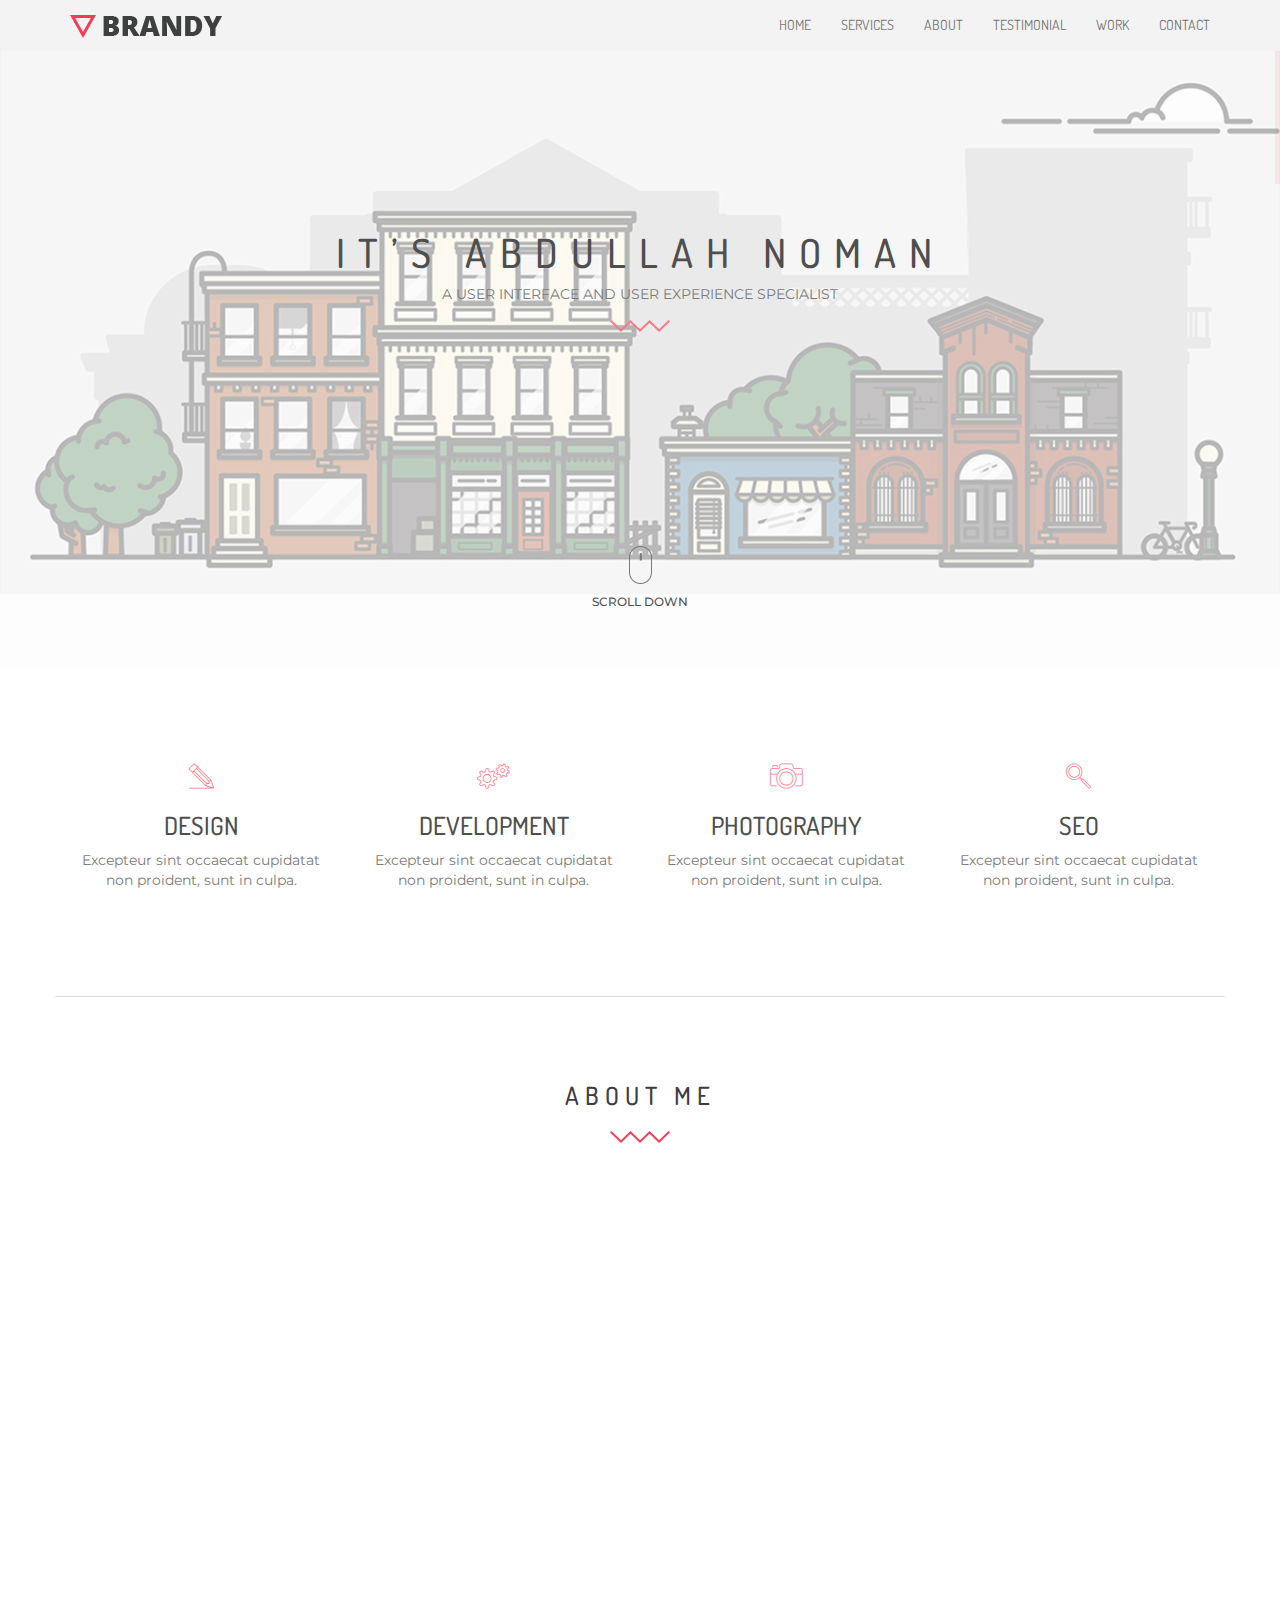
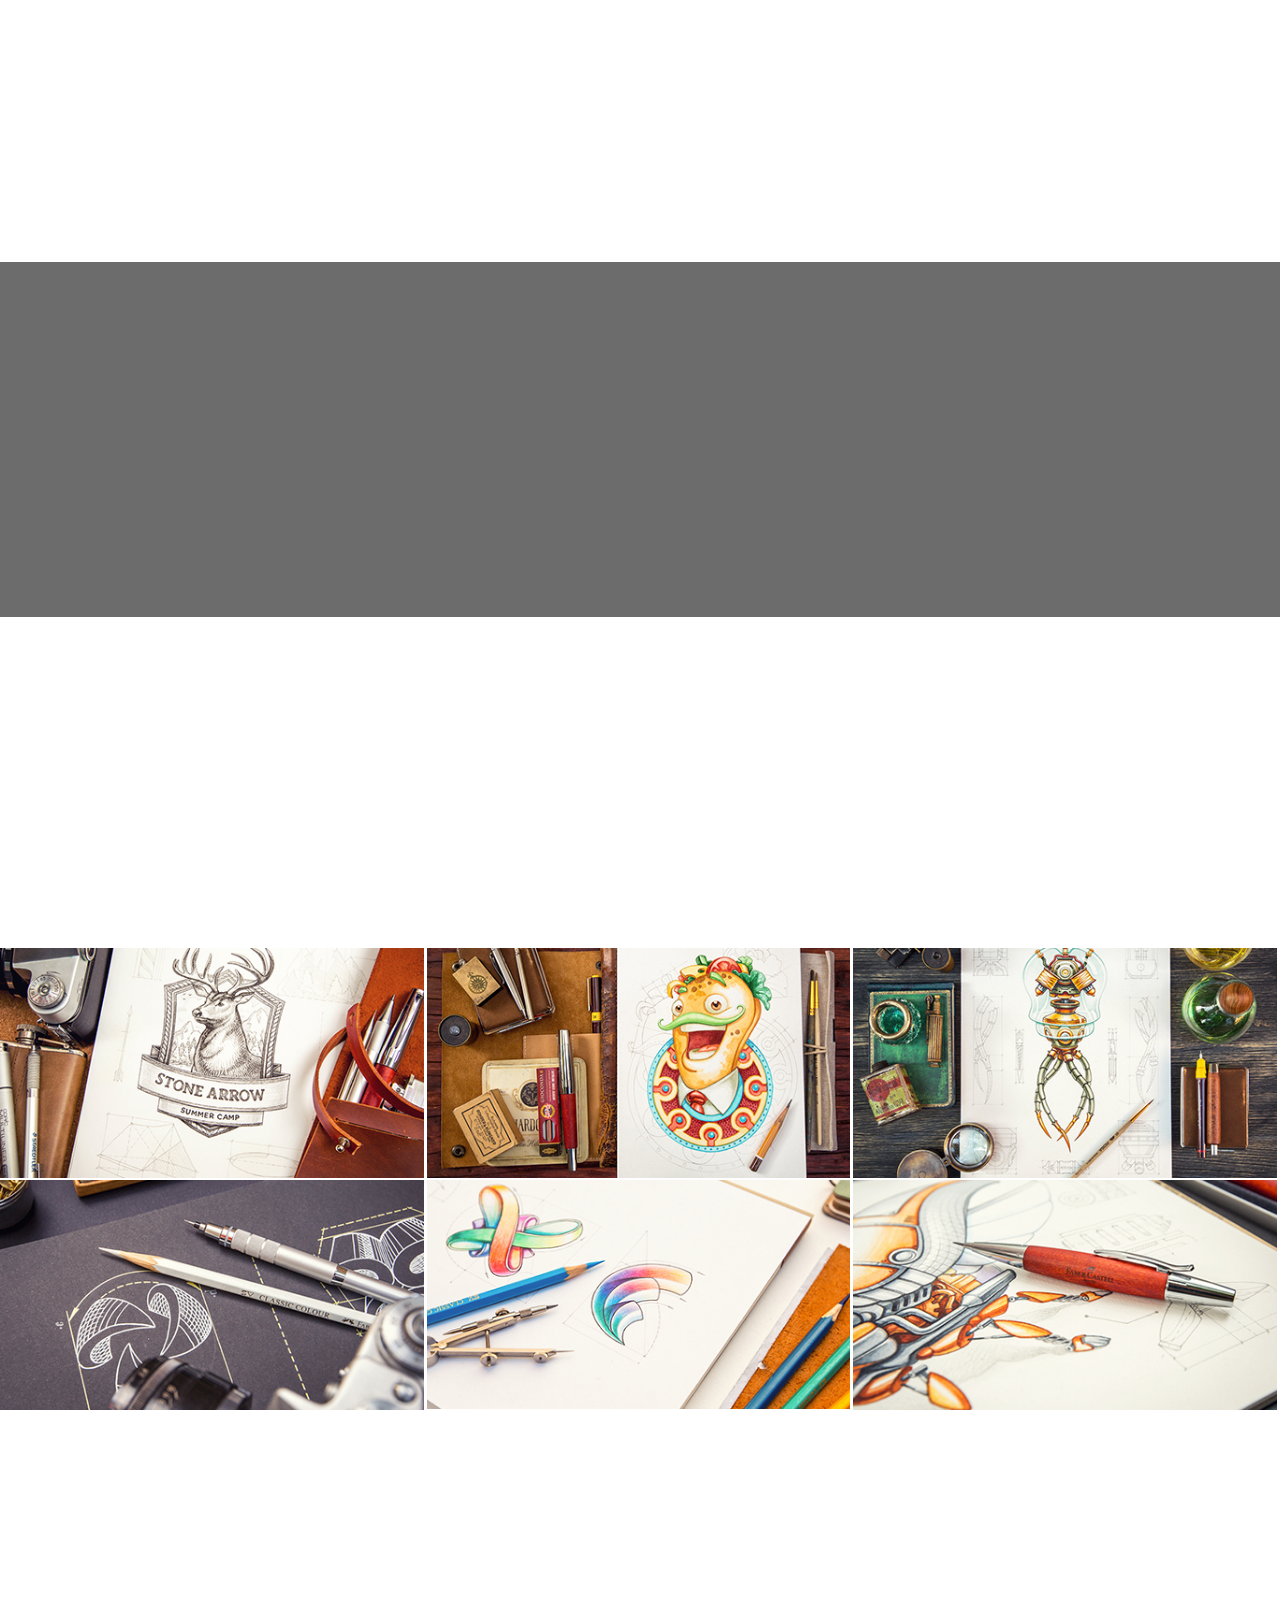
==== index.html @ 13e554fa "initial commit added" ====
<!DOCTYPE html>
<html lang="en">

<head>
    <meta charset="utf-8">
    <meta http-equiv="X-UA-Compatible" content="IE=edge">
    <meta name="viewport" content="width=device-width, initial-scale=1">
    <title>BRANDY</title>
    <!-- Google Font -->
    <link href='http://fonts.googleapis.com/css?family=Dosis:300,400,500,600,700,800' rel='stylesheet' type='text/css'>
    <link href='http://fonts.googleapis.com/css?family=Montserrat:400,700' rel='stylesheet' type='text/css'>

    <!-- Font Awesome -->


    <link rel="stylesheet" href="http://maxcdn.bootstrapcdn.com/font-awesome/4.3.0/css/font-awesome.min.css">

     <!-- Preloader -->
    <link rel="stylesheet" href="css/preloader.css" type="text/css" media="screen, print"/>

    <!-- Icon Font-->
    <link rel="stylesheet" href="style.css">
    <link rel="stylesheet" href="css/owl.carousel.css">
    <link rel="stylesheet" href="css/owl.theme.default.css">
    <!-- Animate CSS-->
    <link rel="stylesheet" href="css/animate.css">

    <!-- Bootstrap -->
    <link href="css/bootstrap.min.css" rel="stylesheet">



    <!-- Style -->
    <link href="css/style.css" rel="stylesheet">

    <!-- Responsive CSS -->
    <link href="css/responsive.css" rel="stylesheet">
    <!-- HTML5 Shim and Respond.js IE8 support of HTML5 elements and media queries -->
    <!-- WARNING: Respond.js doesn't work if you view the page via file:// -->
    <!--[if lt IE 9]>
        <script src="js/lte-ie7.js"></script>
	  <script src="https://oss.maxcdn.com/libs/html5shiv/3.7.0/html5shiv.js"></script>
	  <script src="https://oss.maxcdn.com/libs/respond.js/1.4.2/respond.min.js"></script>
	<![endif]-->
</head>

<body>
                <!-- Preloader -->
                <div id="preloader">
                    <div id="status">&nbsp;</div>
                </div>




    <header id="HOME" style="background-position: 50% -125px;">
	        <div class="section_overlay">
	            <nav class="navbar navbar-default navbar-fixed-top">
	              <div class="container">
	                <!-- Brand and toggle get grouped for better mobile display -->
	                <div class="navbar-header">
	                  <button type="button" class="navbar-toggle collapsed" data-toggle="collapse" data-target="#bs-example-navbar-collapse-1">
	                    <span class="sr-only">Toggle navigation</span>
	                    <span class="icon-bar"></span>
	                    <span class="icon-bar"></span>
	                    <span class="icon-bar"></span>
	                  </button>
	                  <a class="navbar-brand" href="#"><img src="images/logo.png" alt=""></a>
	                </div>

	                <!-- Collect the nav links, forms, and other content for toggling -->
	                <div class="collapse navbar-collapse" id="bs-example-navbar-collapse-1">
	                  <ul class="nav navbar-nav navbar-right">
	                    <li><a href="#HOME">Home</a></li>
	                    <li><a href="#SERVICE">Services</a></li>
	                    <li><a href="#ABOUT">About</a></li>
	                    <li><a href="#TESTIMONIAL">Testimonial</a></li>
	                    <li><a href="#WORK">Work</a></li>
	                    <li><a href="#CONTACT">Contact</a></li>
	                  </ul>
	                </div><!-- /.navbar-collapse -->
	              </div><!-- /.container -->
	            </nav> 

	            <div class="container">
	                <div class="row">
	                    <div class="col-md-12 text-center">
	                        <div class="home_text wow fadeInUp animated">
	                            <h2>it’s abdullah noman</h2>
	                            <p>a user interface and user experience specialist</p>
	                            <img src="images/shape.png" alt="">                        
	                        </div>
	                    </div>
	                </div>
	            </div>

	            <div class="container">
	                <div class="row">
	                    <div class="col-md-12 text-center">
	                        <div class="scroll_down">
                            <a href="#SERVICE"><img src="images/scroll.png" alt=""></a>
	                            <h4>Scroll Down</h4>
	                        </div>
	                    </div>
	                </div>
	            </div>            
	        </div>  
	    </section>         
    </header>


    <section class="services" id="SERVICE">
        <div class="container">
            <div class="row">
                <div class="col-md-3 text-center">
                    <div class="single_service wow fadeInUp" data-wow-delay="1s">
                        <i class="icon-pencil"></i>
                        <h2>Design</h2>
                        <p>Excepteur sint occaecat cupidatat non proident, sunt in culpa.</p>
                    </div>
                </div>
                <div class="col-md-3 text-center">
                    <div class="single_service wow fadeInUp" data-wow-delay="2s">
                        <i class="icon-gears"></i>
                        <h2>Development</h2>
                        <p>Excepteur sint occaecat cupidatat non proident, sunt in culpa.</p>
                    </div>
                </div>
                <div class="col-md-3 text-center">
                    <div class="single_service wow fadeInUp" data-wow-delay="3s">
                        <i class="icon-camera"></i>
                        <h2>Photography</h2>
                        <p>Excepteur sint occaecat cupidatat non proident, sunt in culpa.</p>
                    </div>
                </div>
                <div class="col-md-3 text-center">
                    <div class="single_service wow fadeInUp" data-wow-delay="4s">
                        <i class="icon-magnifying-glass"></i>
                        <h2>Seo</h2>
                        <p>Excepteur sint occaecat cupidatat non proident, sunt in culpa.</p>
                    </div>
                </div>
            </div>            
        </div>
    </section>
    <section class="about_us_area" id="ABOUT">
        <div class="container">
            <div class="row">
                <div class="col-md-12 text-center">
                    <div class="about_title">
                        <h2>About Me</h2>
                        <img src="images/shape.png" alt="">
                    </div>
                </div>
            </div>
        </div>
        <div class="container">
            <div class="row">
                <div class="col-md-4  wow fadeInLeft animated">
                    <div class="single_progress_bar">
                        <h2>DESIGN - 90%</h2>
                        <div class="progress">
                          <div class="progress-bar" role="progressbar" aria-valuenow="60" aria-valuemin="0" aria-valuemax="100" style="width: 90%;">
                            <span class="sr-only">60% Complete</span>
                          </div>
                        </div>
                    </div>
                    <div class="single_progress_bar">
                        <h2>DEVELOPMENT - 60%</h2>
                        <div class="progress">
                          <div class="progress-bar" role="progressbar" aria-valuenow="60" aria-valuemin="0" aria-valuemax="100" style="width: 60%;">
                            <span class="sr-only">60% Complete</span>
                          </div>
                        </div>
                    </div>
                    <div class="single_progress_bar">
                        <h2>MARKETING - 75%</h2>
                        <div class="progress">
                          <div class="progress-bar" role="progressbar" aria-valuenow="60" aria-valuemin="0" aria-valuemax="100" style="width: 75%;">
                            <span class="sr-only">60% Complete</span>
                          </div>
                        </div>
                    </div>
                    <div class="single_progress_bar">
                        <h2>SEO - 95%</h2>
                        <div class="progress">
                          <div class="progress-bar" role="progressbar" aria-valuenow="60" aria-valuemin="0" aria-valuemax="100" style="width: 95%;">
                            <span class="sr-only">60% Complete</span>
                          </div>
                        </div>
                    </div>
                </div>
                <div class="col-md-4  wow fadeInRight animated">
                    <p class="about_us_p">Lorem ipsum dolor sit amet, consectetur adipisicing elit, sed do eiusmod tempor incididunt ut labore et dolore magna aliqua. Ut enim ad minim veniam, quis nostrud exercitation ullamco laboris nisi ut aliquip ex ea commodo consequat. Duis aute irure dolor in reprehenderit in voluptate velit esse cillum dolore eu fugiat nulla pariatur. Sed quia non numquam eius modi tempora.</p>
                </div>
                <div class="col-md-4  wow fadeInRight animated">
                    <p class="about_us_p">Nemo enim ipsam voluptatem quia voluptas sit aspernatur aut odit aut fugit, sed quia consequuntur magni dolores eos qui ratione voluptatem sequi nesciunt. Neque porro quisquam est, qui dolorem ipsum quia dolor sit amet, consectetur, adipisci velit, sed quia non numquam eius modi tempora incidunt ut labore et dolore magnam aliquam quaerat voluptatem.</p>
                </div>
            </div>
        </div>
    </section>
    

    <section class="testimonial text-center wow fadeInUp animated" id="TESTIMONIAL">
        <div class="container">
            <div class="icon">
                <i class="icon-quote"></i>
            </div>
            <div class="owl-carousel">
                <div class="single_testimonial text-center wow fadeInUp animated">
                    <p>Nemo enim ipsam voluptatem quia voluptas sit aspernatur aut odit aut fugit, sed quia consequuntur magni dolores<br/> eos qui ratione voluptatem sequi nesciunt.</p>
                    <h4>-JOHN DOE</h4>
                </div>
                <div class="single_testimonial text-center">
                    <p>Neque porro quisquam est, qui dolorem ipsum quia dolor sit amet, consectetur, adipisci velit, sed quia non numquam eius<br/> modi tempora incidunt ut labore et dolore magnam aliquam quaerat voluptatem.</p>
                    <h4>-JOHN SMITH</h4>
                </div>
            </div>            
        </div>
    </section>


    <div class="fun_facts">
    	<section class="header parallax home-parallax page" id="fun_facts" style="background-position: 50% -150px;">
	        <div class="section_overlay">
	            <div class="container">
	                <div class="row">
	                    <div class="col-md-6 wow fadeInLeft animated">
	                        <div class="row">
	                            <div class="col-md-4">
	                                <div class="single_count">
	                                    <i class="icon-toolbox"></i>
	                                    <h3>300</h3>
	                                    <p>Project Done</p>
	                                </div>
	                            </div>
	                            <div class="col-md-4">
	                                <div class="single_count">
	                                    <i class="icon-clock"></i>
	                                    <h3>1700+</h3>
	                                    <p>Hours Worked</p>
	                                </div>                            
	                            </div>
	                            <div class="col-md-4">
	                                <div class="single_count">
	                                    <i class="icon-trophy"></i>
	                                    <h3>37</h3>
	                                    <p>Awards Won</p>
	                                </div>                            
	                            </div>
	                        </div>
	                    </div>
	                    <div class="col-md-5 col-md-offset-1 wow fadeInRight animated">
	                        <div class="imac">
	                            <img src="images/imac.png" alt="">
	                        </div>
	                    </div>
	                </div>
	            </div>            
	        </div>
	    </section>    
    </div>
    <section class="work_area" id="WORK">
        <div class="container">
            <div class="row">
                <div class="col-md-12 text-center">
                    <div class="work_title  wow fadeInUp animated">
                        <h1>Latest Works</h1>
                        <img src="images/shape.png" alt="">
                        <p>Lorem ipsum dolor sit amet, consectetur adipisicing elit, sed do eiusmod tempor incididunt ut labore et dolore magna <br> aliqua. Ut enim ad minim veniam, quis nostrud exercitation ullamco laboris nisi ut aliquip ex.</p>
                    </div>
                </div>
            </div>
        </div>
        <div class="container-fluid">
            <div class="row">
                <div class="col-md-4 no_padding">
                    <div class="single_image">
                        <img src="images/w1.jpg" alt="">
                        <div class="image_overlay">
                            <a href="">View Full Project</a>
                            <h2>drawing</h2>
                            <h4>with pencil colors</h4>
                        </div>
                    </div>
                </div>
                <div class="col-md-4 no_padding">
                    <div class="single_image">
                        <img src="images/w2.jpg" alt="">
                        <div class="image_overlay">
                            <a href="">View Full Project</a>
                            <h2>drawing</h2>
                            <h4>with pencil colors</h4>
                        </div>                        
                    </div>
                </div>
                <div class="col-md-4 no_padding">
                    <div class="single_image">
                        <img src="images/w3.jpg" alt="">
                        <div class="image_overlay">
                            <a href="">View Full Project</a>
                            <h2>drawing</h2>
                            <h4>with pencil colors</h4>
                        </div>                        
                    </div>
                </div>
            </div>
            <div class="row pad_top">
                <div class="col-md-4 no_padding">
                    <div class="single_image">
                        <img src="images/w4.jpg" alt="">
                        <div class="image_overlay">
                            <a href="">View Full Project</a>
                            <h2>drawing</h2>
                            <h4>with pencil colors</h4>
                        </div>                        
                    </div>
                </div>
                <div class="col-md-4 no_padding">
                    <div class="single_image">
                        <img src="images/w5.jpg" alt="">
                        <div class="image_overlay">
                            <a href="">View Full Project</a>
                            <h2>drawing</h2>
                            <h4>with pencil colors</h4>
                        </div>                        
                    </div>
                </div>
                <div class="col-md-4 no_padding">
                    <div class="single_image last_padding">
                        <img src="images/w6.jpg" alt="">
                        <div class="image_overlay">
                            <a href="">View Full Project</a>
                            <h2>drawing</h2>
                            <h4>with pencil colors</h4>
                        </div>                        
                    </div>
                </div>
            </div>           
        </div>
    </section>
    <section class="call_to_action">
        <div class="container">
            <div class="row">
                <div class="col-md-8 wow fadeInLeft animated">
                    <div class="left">
                        <h2>LOOKING FOR EXCLUSIVE DIGITAL SERVICES?</h2>
                        <p>Proin fringilla augue at maximus vestibulum. Nam pulvinar vitae neque et porttitor. 
                        Integer non dapibus diam, ac eleifend lectus.</p>
                    </div>
                </div>
                <div class="col-md-3 col-md-offset-1 wow fadeInRight animated">
                    <div class="baton">
	                    <a href="#CONTACT">
	                        <button type="button" class="btn btn-primary cs-btn">Let's Talk</button>
	                    </a>    
                    </div>
                </div>
            </div>
        </div>
    </section>
    <section class="contact" id="CONTACT">
        <div class="container">
            <div class="row">
                <div class="col-md-12 text-center">
                    <div class="contact_title  wow fadeInUp animated">
                        <h1>get in touch</h1>
                        <img src="images/shape.png" alt="">
                        <p>Lorem ipsum dolor sit amet, consectetur adipisicing elit, sed do eiusmod tempor incididunt ut labore et dolore magna<br/> aliqua. Ut enim ad minim veniam, quis nostrud exercitation ullamco laboris nisi ut aliquip ex.</p>
                    </div>
                </div>
            </div>
        </div>
        <div class="container">
            <div class="row">
                <div class="col-md-3  wow fadeInLeft animated">
                    <div class="single_contact_info">
                        <h2>Call Me</h2>
                        <p>+88 00 123 456 01</p>
                    </div>
                    <div class="single_contact_info">
                        <h2>Email Me</h2>
                        <p>Hello@abdullahnoman.com</p>
                    </div>
                    <div class="single_contact_info">
                        <h2>Address</h2>
                        <p>216 Street Address, Barisal, BD</p>
                    </div>
                </div>
                <div class="col-md-9  wow fadeInRight animated">
                    <form class="contact-form" action="">
                        <div class="row">
                            <div class="col-md-6">
                                <input type="text" class="form-control" id="name" placeholder="Name">
                                <input type="email" class="form-control" id="email" placeholder="Email">
                                <input type="text" class="form-control" id="subject" placeholder="Subject">                                
                            </div>
                            <div class="col-md-6">
                                <textarea class="form-control" id="message" rows="25" cols="10" placeholder="  Message Texts..."></textarea>
                                <button type="button" class="btn btn-default submit-btn form_submit">SEND MESSAGE</button>                                
                            </div>
                        </div>
                    </form>
                </div>
            </div>
        </div>
        <div class="container">
            <div class="row">
                <div class="col-md-12 text-center">
                    <div class="work-with   wow fadeInUp animated">
                        <h3>looking forward to hearing from you!</h3>
                    </div>
                </div>
            </div>
        </div>
    </section>



<footer>
    <div class="container">
        <div class="container">
            <div class="row">
                <div class="col-md-12 text-center">
                    <div class="footer_logo   wow fadeInUp animated">
                        <img src="images/logo.png" alt="">
                    </div>
                </div>
            </div>
        </div>
        <div class="container">
            <div class="row">
                <div class="col-md-12 text-center   wow fadeInUp animated">
                    <div class="social">
                        <h2>Follow Me on Here</h2>
                        <ul class="icon_list">
                            <li><a href="http://www.facebook.com/abdullah.noman99"target="_blank"><i class="fa fa-facebook"></i></a></li>
                            <li><a href="http://www.twitter.com/absconderm"target="_blank"><i class="fa fa-twitter"></i></a></li>
                            <li><a href=""><i class="fa fa-google-plus"></i></a></li>
                            <li><a href=""><i class="fa fa-linkedin"></i></a></li>
                            <li><a href="http://www.dribbble.com/abdullahnoman"target="_blank"><i class="fa fa-dribbble"></i></a></li>
                        </ul>
                    </div>
                </div>
            </div>
        </div>
        <div class="container">
            <div class="row">
                <div class="col-md-12 text-center">
                    <div class="copyright_text   wow fadeInUp animated">
                        <p>&copy; brandy 2015.All Right Reserved By <a href="http://www.themeforest.net/user/thecodecafe"target="_blank">Code Cafe Team</a></p>
                        <p>Made with love for creative people.</p>
                    </div>
                </div>
            </div>
        </div>
    </div>
</footer>











<!-- =========================
     SCRIPTS 
============================== -->


    <script src="js/jquery.min.js"></script>
    <script src="js/bootstrap.min.js"></script>
    <script src="js/jquery.nicescroll.js"></script>
    <script src="js/owl.carousel.js"></script>
    <script src="js/wow.js"></script>
    <script src="js/script.js"></script>




</body>

</html>
---- css/preloader.css ----
﻿@charset "utf-8";
body {
	overflow: hidden;
}

/* Preloader */
#preloader {
	position: fixed;
	top:0;
	left:0;
	right:0;
	bottom:0;
	background-color:#fff; /* change if the mask should have another color then white */
	z-index:99; /* makes sure it stays on top */
}

#status {
	width:200px;
	height:200px;
	position:absolute;
	left:50%; /* centers the loading animation horizontally one the screen */
	top:50%; /* centers the loading animation vertically one the screen */
	background-image:url(../images/status.gif); /* path to your loading animation */
	background-repeat:no-repeat;
	background-position:center;
	margin:-100px 0 0 -100px; /* is width and height divided by two */
}
---- style.css ----
@font-face {
	font-family: 'et-line';
	src:url('fonts/et-line.eot');
	src:url('fonts/et-line.eot?#iefix') format('embedded-opentype'),
		url('fonts/et-line.woff') format('woff'),
		url('fonts/et-line.ttf') format('truetype'),
		url('fonts/et-line.svg#et-line') format('svg');
	font-weight: normal;
	font-style: normal;
}

/* Use the following CSS code if you want to use data attributes for inserting your icons */
[data-icon]:before {
	font-family: 'et-line';
	content: attr(data-icon);
	speak: none;
	font-weight: normal;
	font-variant: normal;
	text-transform: none;
	line-height: 1;
	-webkit-font-smoothing: antialiased;
	-moz-osx-font-smoothing: grayscale;
	display:inline-block;
}

/* Use the following CSS code if you want to have a class per icon */
/*
Instead of a list of all class selectors,
you can use the generic selector below, but it's slower:
[class*="icon-"] {
*/
.icon-mobile, .icon-laptop, .icon-desktop, .icon-tablet, .icon-phone, .icon-document, .icon-documents, .icon-search, .icon-clipboard, .icon-newspaper, .icon-notebook, .icon-book-open, .icon-browser, .icon-calendar, .icon-presentation, .icon-picture, .icon-pictures, .icon-video, .icon-camera, .icon-printer, .icon-toolbox, .icon-briefcase, .icon-wallet, .icon-gift, .icon-bargraph, .icon-grid, .icon-expand, .icon-focus, .icon-edit, .icon-adjustments, .icon-ribbon, .icon-hourglass, .icon-lock, .icon-megaphone, .icon-shield, .icon-trophy, .icon-flag, .icon-map, .icon-puzzle, .icon-basket, .icon-envelope, .icon-streetsign, .icon-telescope, .icon-gears, .icon-key, .icon-paperclip, .icon-attachment, .icon-pricetags, .icon-lightbulb, .icon-layers, .icon-pencil, .icon-tools, .icon-tools-2, .icon-scissors, .icon-paintbrush, .icon-magnifying-glass, .icon-circle-compass, .icon-linegraph, .icon-mic, .icon-strategy, .icon-beaker, .icon-caution, .icon-recycle, .icon-anchor, .icon-profile-male, .icon-profile-female, .icon-bike, .icon-wine, .icon-hotairballoon, .icon-globe, .icon-genius, .icon-map-pin, .icon-dial, .icon-chat, .icon-heart, .icon-cloud, .icon-upload, .icon-download, .icon-target, .icon-hazardous, .icon-piechart, .icon-speedometer, .icon-global, .icon-compass, .icon-lifesaver, .icon-clock, .icon-aperture, .icon-quote, .icon-scope, .icon-alarmclock, .icon-refresh, .icon-happy, .icon-sad, .icon-facebook, .icon-twitter, .icon-googleplus, .icon-rss, .icon-tumblr, .icon-linkedin, .icon-dribbble {
	font-family: 'et-line';
	speak: none;
	font-style: normal;
	font-weight: normal;
	font-variant: normal;
	text-transform: none;
	line-height: 1;
	-webkit-font-smoothing: antialiased;
	-moz-osx-font-smoothing: grayscale;
	display:inline-block;
}
.icon-mobile:before {
	content: "\e000";
}
.icon-laptop:before {
	content: "\e001";
}
.icon-desktop:before {
	content: "\e002";
}
.icon-tablet:before {
	content: "\e003";
}
.icon-phone:before {
	content: "\e004";
}
.icon-document:before {
	content: "\e005";
}
.icon-documents:before {
	content: "\e006";
}
.icon-search:before {
	content: "\e007";
}
.icon-clipboard:before {
	content: "\e008";
}
.icon-newspaper:before {
	content: "\e009";
}
.icon-notebook:before {
	content: "\e00a";
}
.icon-book-open:before {
	content: "\e00b";
}
.icon-browser:before {
	content: "\e00c";
}
.icon-calendar:before {
	content: "\e00d";
}
.icon-presentation:before {
	content: "\e00e";
}
.icon-picture:before {
	content: "\e00f";
}
.icon-pictures:before {
	content: "\e010";
}
.icon-video:before {
	content: "\e011";
}
.icon-camera:before {
	content: "\e012";
}
.icon-printer:before {
	content: "\e013";
}
.icon-toolbox:before {
	content: "\e014";
}
.icon-briefcase:before {
	content: "\e015";
}
.icon-wallet:before {
	content: "\e016";
}
.icon-gift:before {
	content: "\e017";
}
.icon-bargraph:before {
	content: "\e018";
}
.icon-grid:before {
	content: "\e019";
}
.icon-expand:before {
	content: "\e01a";
}
.icon-focus:before {
	content: "\e01b";
}
.icon-edit:before {
	content: "\e01c";
}
.icon-adjustments:before {
	content: "\e01d";
}
.icon-ribbon:before {
	content: "\e01e";
}
.icon-hourglass:before {
	content: "\e01f";
}
.icon-lock:before {
	content: "\e020";
}
.icon-megaphone:before {
	content: "\e021";
}
.icon-shield:before {
	content: "\e022";
}
.icon-trophy:before {
	content: "\e023";
}
.icon-flag:before {
	content: "\e024";
}
.icon-map:before {
	content: "\e025";
}
.icon-puzzle:before {
	content: "\e026";
}
.icon-basket:before {
	content: "\e027";
}
.icon-envelope:before {
	content: "\e028";
}
.icon-streetsign:before {
	content: "\e029";
}
.icon-telescope:before {
	content: "\e02a";
}
.icon-gears:before {
	content: "\e02b";
}
.icon-key:before {
	content: "\e02c";
}
.icon-paperclip:before {
	content: "\e02d";
}
.icon-attachment:before {
	content: "\e02e";
}
.icon-pricetags:before {
	content: "\e02f";
}
.icon-lightbulb:before {
	content: "\e030";
}
.icon-layers:before {
	content: "\e031";
}
.icon-pencil:before {
	content: "\e032";
}
.icon-tools:before {
	content: "\e033";
}
.icon-tools-2:before {
	content: "\e034";
}
.icon-scissors:before {
	content: "\e035";
}
.icon-paintbrush:before {
	content: "\e036";
}
.icon-magnifying-glass:before {
	content: "\e037";
}
.icon-circle-compass:before {
	content: "\e038";
}
.icon-linegraph:before {
	content: "\e039";
}
.icon-mic:before {
	content: "\e03a";
}
.icon-strategy:before {
	content: "\e03b";
}
.icon-beaker:before {
	content: "\e03c";
}
.icon-caution:before {
	content: "\e03d";
}
.icon-recycle:before {
	content: "\e03e";
}
.icon-anchor:before {
	content: "\e03f";
}
.icon-profile-male:before {
	content: "\e040";
}
.icon-profile-female:before {
	content: "\e041";
}
.icon-bike:before {
	content: "\e042";
}
.icon-wine:before {
	content: "\e043";
}
.icon-hotairballoon:before {
	content: "\e044";
}
.icon-globe:before {
	content: "\e045";
}
.icon-genius:before {
	content: "\e046";
}
.icon-map-pin:before {
	content: "\e047";
}
.icon-dial:before {
	content: "\e048";
}
.icon-chat:before {
	content: "\e049";
}
.icon-heart:before {
	content: "\e04a";
}
.icon-cloud:before {
	content: "\e04b";
}
.icon-upload:before {
	content: "\e04c";
}
.icon-download:before {
	content: "\e04d";
}
.icon-target:before {
	content: "\e04e";
}
.icon-hazardous:before {
	content: "\e04f";
}
.icon-piechart:before {
	content: "\e050";
}
.icon-speedometer:before {
	content: "\e051";
}
.icon-global:before {
	content: "\e052";
}
.icon-compass:before {
	content: "\e053";
}
.icon-lifesaver:before {
	content: "\e054";
}
.icon-clock:before {
	content: "\e055";
}
.icon-aperture:before {
	content: "\e056";
}
.icon-quote:before {
	content: "\e057";
}
.icon-scope:before {
	content: "\e058";
}
.icon-alarmclock:before {
	content: "\e059";
}
.icon-refresh:before {
	content: "\e05a";
}
.icon-happy:before {
	content: "\e05b";
}
.icon-sad:before {
	content: "\e05c";
}
.icon-facebook:before {
	content: "\e05d";
}
.icon-twitter:before {
	content: "\e05e";
}
.icon-googleplus:before {
	content: "\e05f";
}
.icon-rss:before {
	content: "\e060";
}
.icon-tumblr:before {
	content: "\e061";
}
.icon-linkedin:before {
	content: "\e062";
}
.icon-dribbble:before {
	content: "\e063";
}
---- css/style.css ----
body{
	font-family: 'Dosis', sans-serif;
}
p{
	font-family: 'Montserrat', sans-serif;
}
a{
	font-family: 'Dosis', sans-serif;
	text-decoration: none;
}
h1, h2, h3, h4, h5, h6{
	font-family: 'Dosis', sans-serif;
}

/*Header*/
.navbar-default .navbar-nav>li>a {
color: #777;
text-transform: uppercase;
}
.navbar-default .navbar-nav>li>a:hover{
	color: #f74d65;
}
header{
	background: url(../images/header_bg.jpg);
	background-size: cover;
	background-repeat: no-repeat;
}
.section_overlay{
	background: rgba(250,250,250, .5);
}
.home_text{
	padding-top: 210px;
	padding-bottom: 210px;
}
.home_text h2{
	color: #010101;
	font-size: 40px;
	text-transform: uppercase;
	letter-spacing: 13px;
}
.home_text p{
	color: #404040;
	font-size: 14px;
	text-transform: uppercase;
}
.home_text img{}
.scroll_down{
	padding-bottom: 50px;
}
.scroll_down h4{
	font-size: 12px;
	color: #000;
	font-family: 'Montserrat', sans-serif;
	text-transform: uppercase;
}


/*Services*/
.services{
	padding-top: 96px;

}
.services .container{
	border-bottom: 1px solid #ddd;
}
.single_service{
	padding-bottom: 96px;
}
.single_service i{
	font-size: 25px;
	color: #f73b56;
}
.single_service h2{
	color: #000000;
	font-size: 25px;
	text-transform: uppercase;
}
.single_service p{
	color: #404040;
	font-size: 14px;
}
.single_progress_bar .progress {
height: 1px;
margin-bottom: 20px;
overflow: hidden;
background-color: #d5d5d5;
border-radius: 0px;
-webkit-box-shadow: inset 0 1px 2px rgba(0,0,0,.1);
box-shadow: inset 0 1px 2px rgba(0,0,0,.1);
}
.single_progress_bar .progress-bar {
background-color: #2d3334;
}
.single_progress_bar h2{
	color: 000;
	font-size: 14px;
	font-weight: 400;
}
.about_us_p{
	font-size: 14px;
	color: #272727;
	margin-top: 20px;
	margin-bottom: 10px;
	line-height: 21px;
}
.about_title h2{
	font-size: 25px;
	color: #3d3d3d;
	text-transform: uppercase;
	margin-top: 85px;
	letter-spacing: 6px;
	margin-bottom: 21px;
}
.about_title img{
	margin-bottom: 70px;
}
/*Testimonial*/
.testimonial{
		padding-top: 130px;
	padding-bottom: 80px;
}
.testimonial{

}
.testimonial .icon:after{
	content: "";
	position: absolute;
	width: 80px;
	height: 80px;
	background-color: #f73b56;
	top: 110px;
	left: 50%;
	-moz-transform: rotate(45deg);
	-o-transform: rotate(45deg);
	-webkit-transform: rotate(45deg);
	-ms-transform: rotate(45deg);
	margin-left: -40px;

}
.testimonial .icon i{
color: #fff;
font-size: 47px;
position: absolute;
z-index: 555;
left: 50%;
margin-left: -23px;


}
.single_testimonial p{
color: #404040;
font-size: 18px;
font-family: 'Dosis', sans-serif;
letter-spacing: 1px;
padding-top: 110px;

}
.single_testimonial h4{
	color: #404040;
	font-size: 14px;
	text-transform: uppercase;
	font-family: 'Montserrat', sans-serif;
	letter-spacing: 1px
}



/*Fun Facts*/
.fun_facts{
	background: url(../images/header_bg.jpg);
	background-attachment: fixed !important;
	background-repeat: repeat;
	
}
.fun_facts .section_overlay{
background: rgba(71,71,71,.8);
padding-bottom: 30px;
}
.single_count{
padding-top: 120px;	
}
.single_count i{
	color: #f73b56;
	font-size: 24px;
}
.single_count h3{
font-family: 'Montserrat', sans-serif;
color: #fff;
font-size: 40px;
font-weight: bold;
margin-bottom: 0px;	
}
.single_count p{
font-family: 'Dosis', sans-serif;
color: #fff;
font-size: 14px;
text-transform: uppercase;
position: relative;	
}
.single_count p:before{
content: "";
position: absolute;
width: 16px;
height: 1px;
left: 0;
bottom: -4px;
background: #ef4251;
}
.imac{
position: relative;
margin-top: -40px;	
}
.imac img{
	width: 100%;
}

@media(max-width: 767px){
	.imac{
		margin-top: 20px
	}
}
.single_image{
	margin-right: 3px;
	position: relative;
	transition: all 1s;
}
.single_image img{
	width: 100%;

}
.single_image:hover div.image_overlay{
	opacity: 1;
}

.image_overlay{
position: absolute;
width: 100%;
height: 100%;
background: rgba(247,77,101,.9);
left: 0;
top: 0;
opacity: 0;
	transition: all 1s;

}
.image_overlay a{
position: absolute;
top: 20px;
right: 20px;
color: #fff;
text-decoration: none;
text-transform: uppercase;	
}
.image_overlay h2{
position: absolute;
bottom: 28px;
left: 20px;
font-size: 25px;
color: #fff;
text-transform: uppercase;
letter-spacing: 3px;	
}
.image_overlay h4{
position: absolute;
bottom: 11px;
left: 20px;
color: #fff;
font-size: 14px;
text-transform: uppercase;	
}
.no_padding{
	padding-left: 0px;
	padding-right: 0px;
}
.work_title{}
.work_title h1, .contact_title h1{
	font-size: 25px;
	color: #3d3d3d;
	letter-spacing: 5px;
	padding-top: 80px;
	text-transform: uppercase;
	margin-bottom: 20px;
}
.work_title img, .contact_title img{
	margin-bottom: 30px;
}
.work_title p, .contact_title p{
	font-size: 14px;
	color: #000;
	margin-bottom: 100px;
}
.last_padding {
	padding-right: 0px;
}
.pad_top {
	padding-top: 2px;
}
.left h2{
	margin-top: 60px;
	margin-bottom: 20px;
	font-size: 18px;
	color: #000;
	font-weight: bold;
}
.left p{
	margin-bottom: 60px;
	font-size: 14px;
	color: #000;
}
.baton{
	margin-top: 65px;
}
.cs-btn, .cs-btn:active, .cs-btn:visited, .cs-btn:focus{
	color: #fff;
	background-color: #000;
	border-radius: 0px;
	outline: none;
	padding: 10px 40px;
	text-transform: uppercase;
	letter-spacing: 2px;
	transition: all 1s;
}
.cs-btn:hover{
	background: #f74d65;
	border-color: #f74d65;
}
.call_to_action .container{
	padding-bottom: 60px;
	border-bottom: 1px solid #ddd;
}

/*Contact*/

.single_contact_info{
padding-bottom: 21px;	
}
.single_contact_info h2{
text-transform: uppercase;
color: #3d3d3d;
font-size: 18px;
letter-spacing: 3px;
margin-bottom: 1px;	
}
.single_contact_info p{
font-size: 15px;
color: #3d3d3d;	
}






.contact-form{
background-color: #f1f1f1;
padding: 30px;
}
.contact-form .form-control{
height: 43px;
border-radius: 0px;
margin-bottom: 20px;
border: 0px solid #fff;
}
.contact-form #message{
	height: 104px;
}
.form_submit{
width: 100%;
background: #f73b56;
border-radius: 0px;
color: #fff;
padding-top: 13px;
padding-bottom: 10px;
transition: all 1s;	
}


.work-with {
padding-bottom: 60px;
padding-top: 10px;
}
.work-with h3{
	font-size: 14px;
	color: #636363;
	text-transform: uppercase;
}



/*Footer*/
footer{
	background-color: #f1f1f1;
	padding-top: 50px;
	padding-bottom: 50px;
}
.footer_logo{}
.footer_logo img{}
.social{
	padding-top: 65px;
}
.social h2{
text-transform: uppercase;
font-size: 16px;	
}
ul.icon_list{
margin: 0;
padding: 0;
list-style: none;
text-align: center;
margin-top: 20px;
}
ul.icon_list li{
display: inline;
padding-left: 3px;
padding-right: 3px;
}
ul.icon_list li a{
display: inline-block;
color: #636363;
border: 1px solid #636363;
border-radius: 50%;
text-align: center;
width: 30px;
height: 30px;
text-align: center;
line-height: 28px;
transition: all 1s;
}
ul.icon_list li a:hover{
	color: #f73b56;
	border-color:#f73b56; 
}
.copyright_text{
padding-top: 80px;	
}
.copyright_text p{
color: #636363;
font-size: 14px;
text-transform: uppercase;
margin-bottom: 0px;
letter-spacing: 0px;
}
.copyright_text a{
	color:#f73b56;
	text-transform:uppercase;
	font-weight:700;
	text-decoration:none;
	}
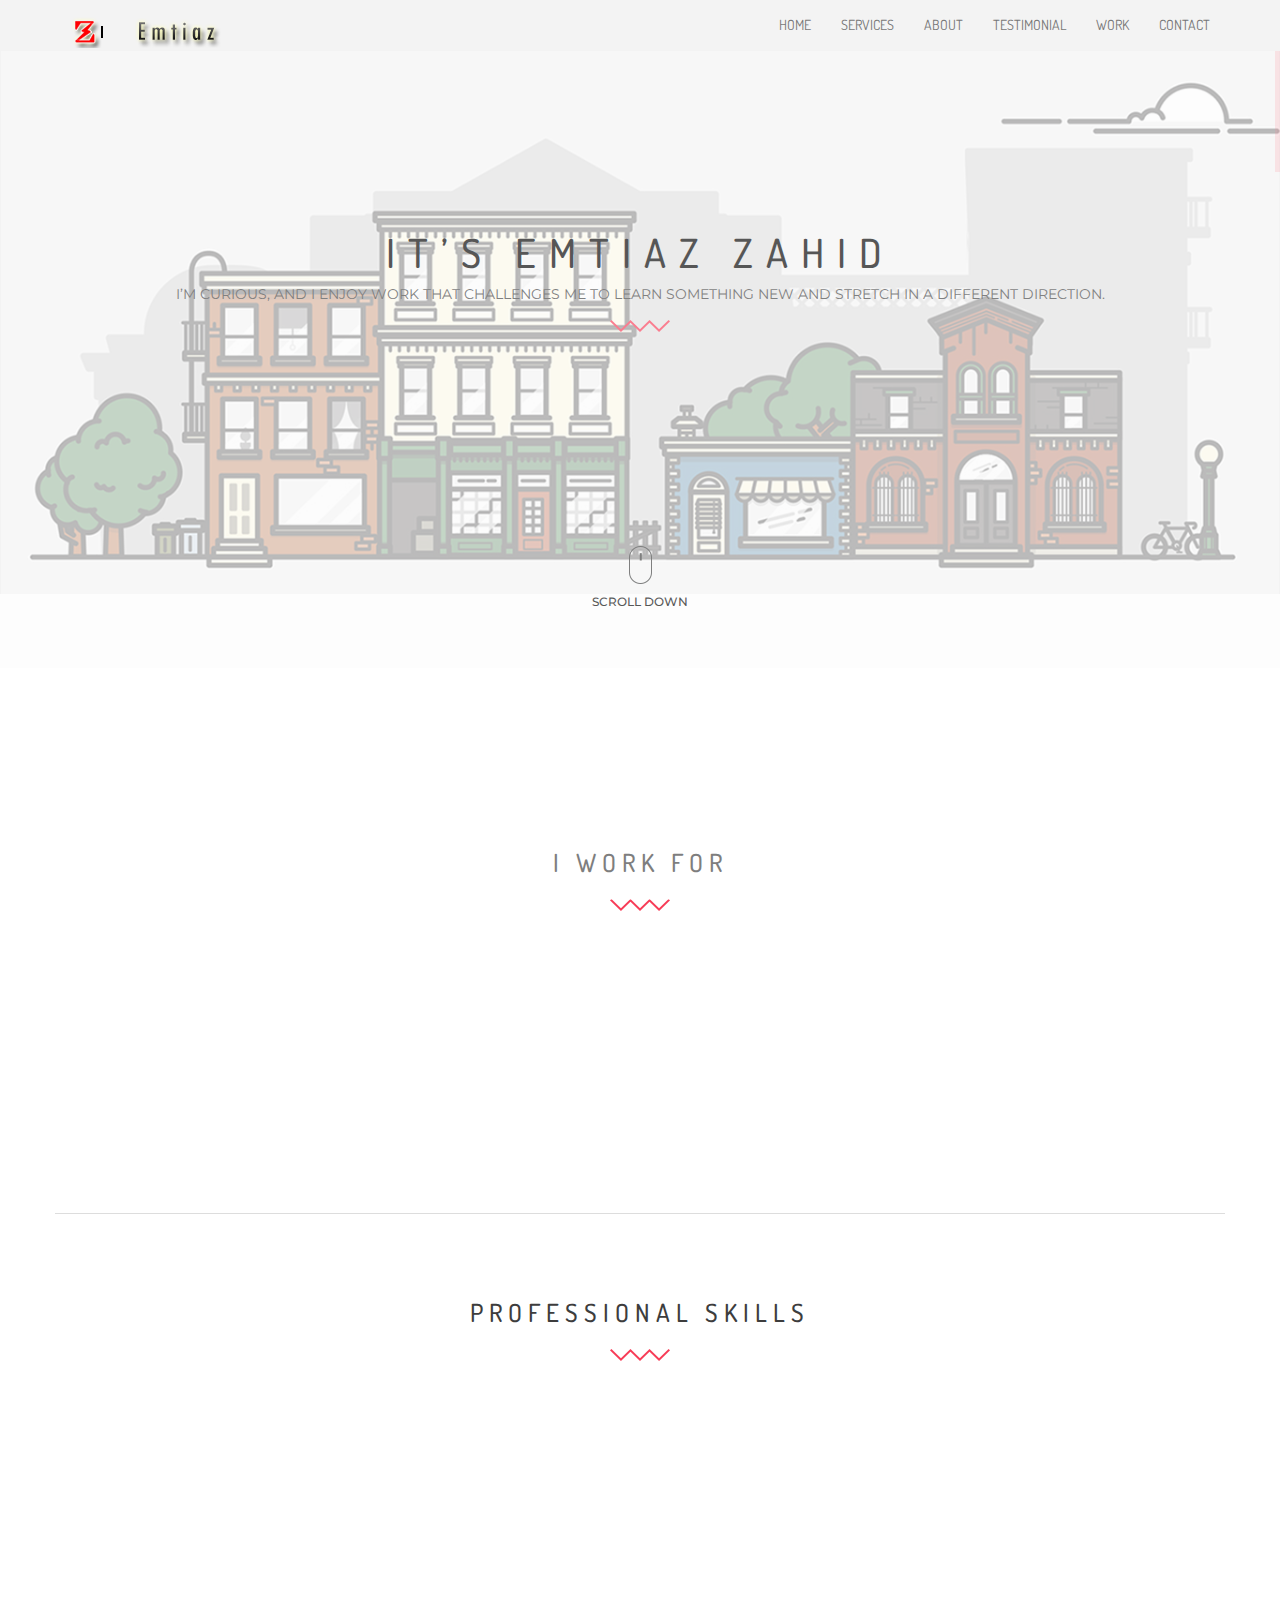
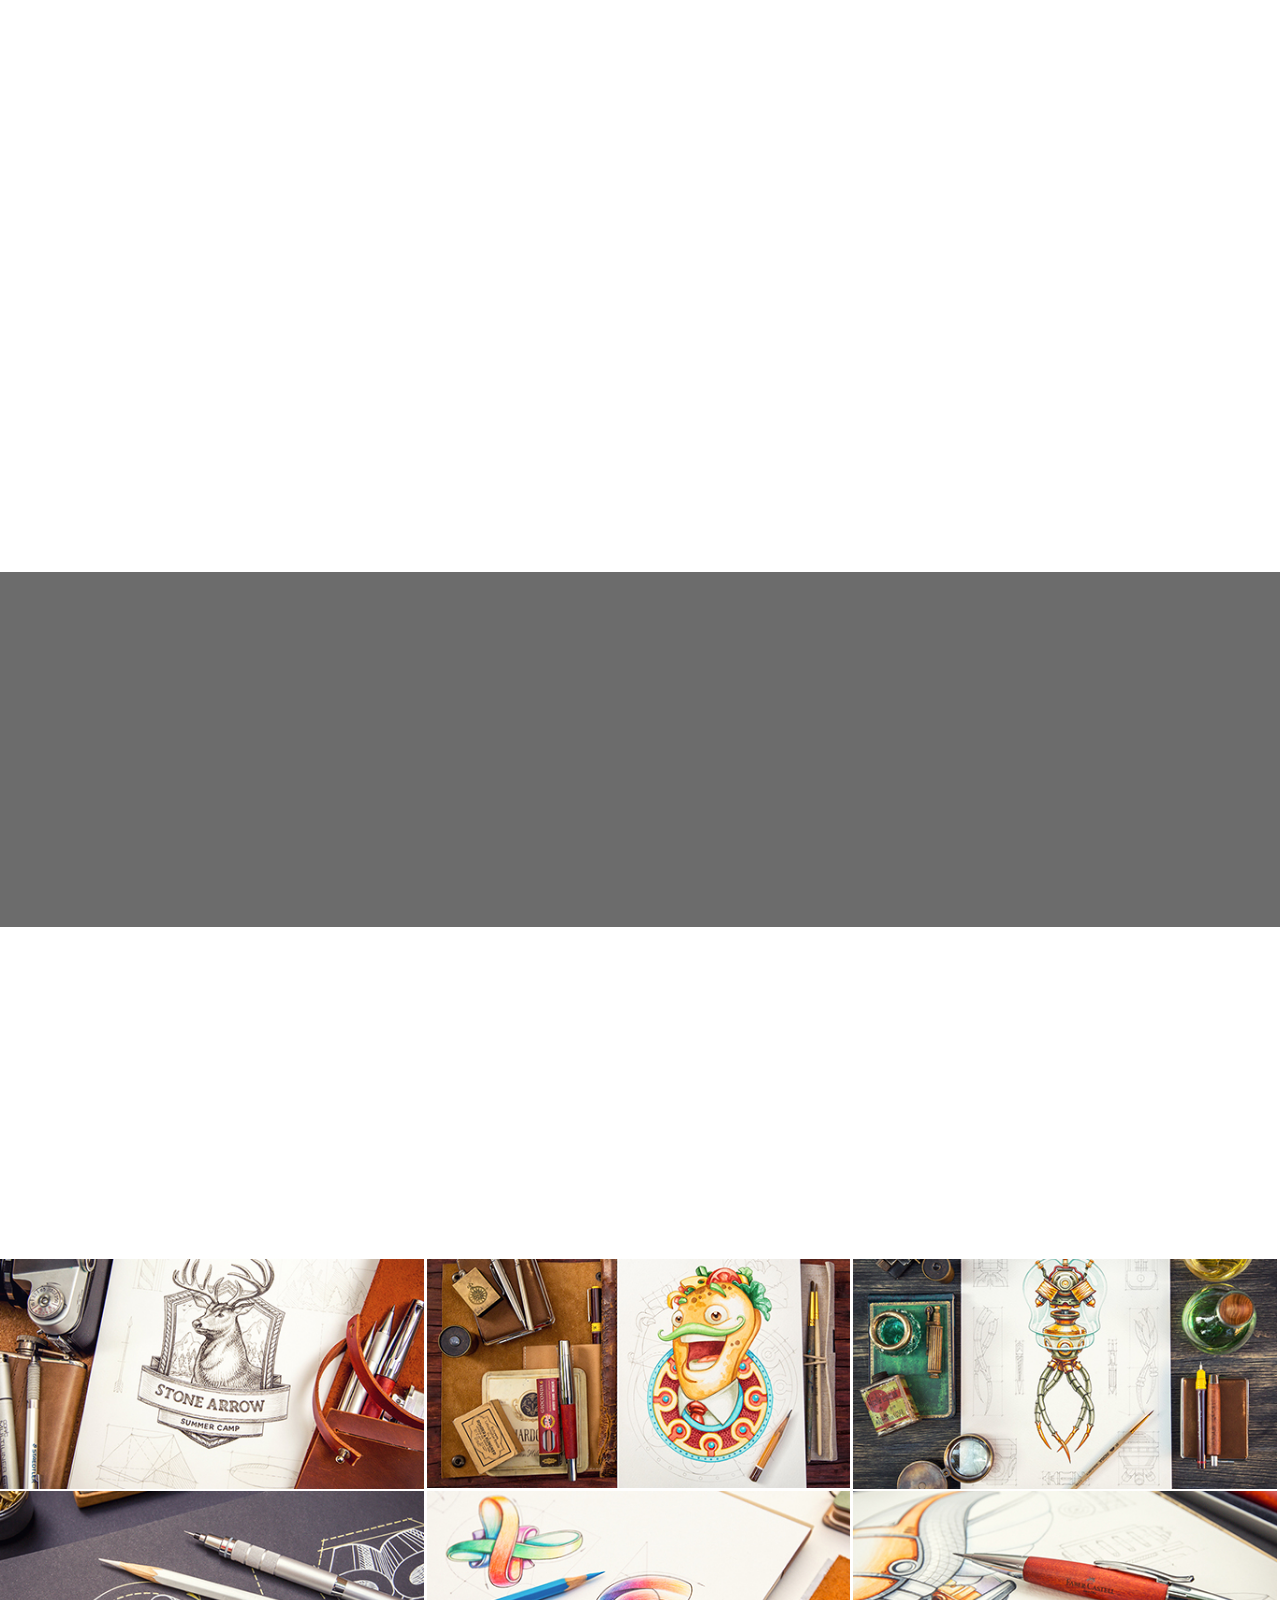
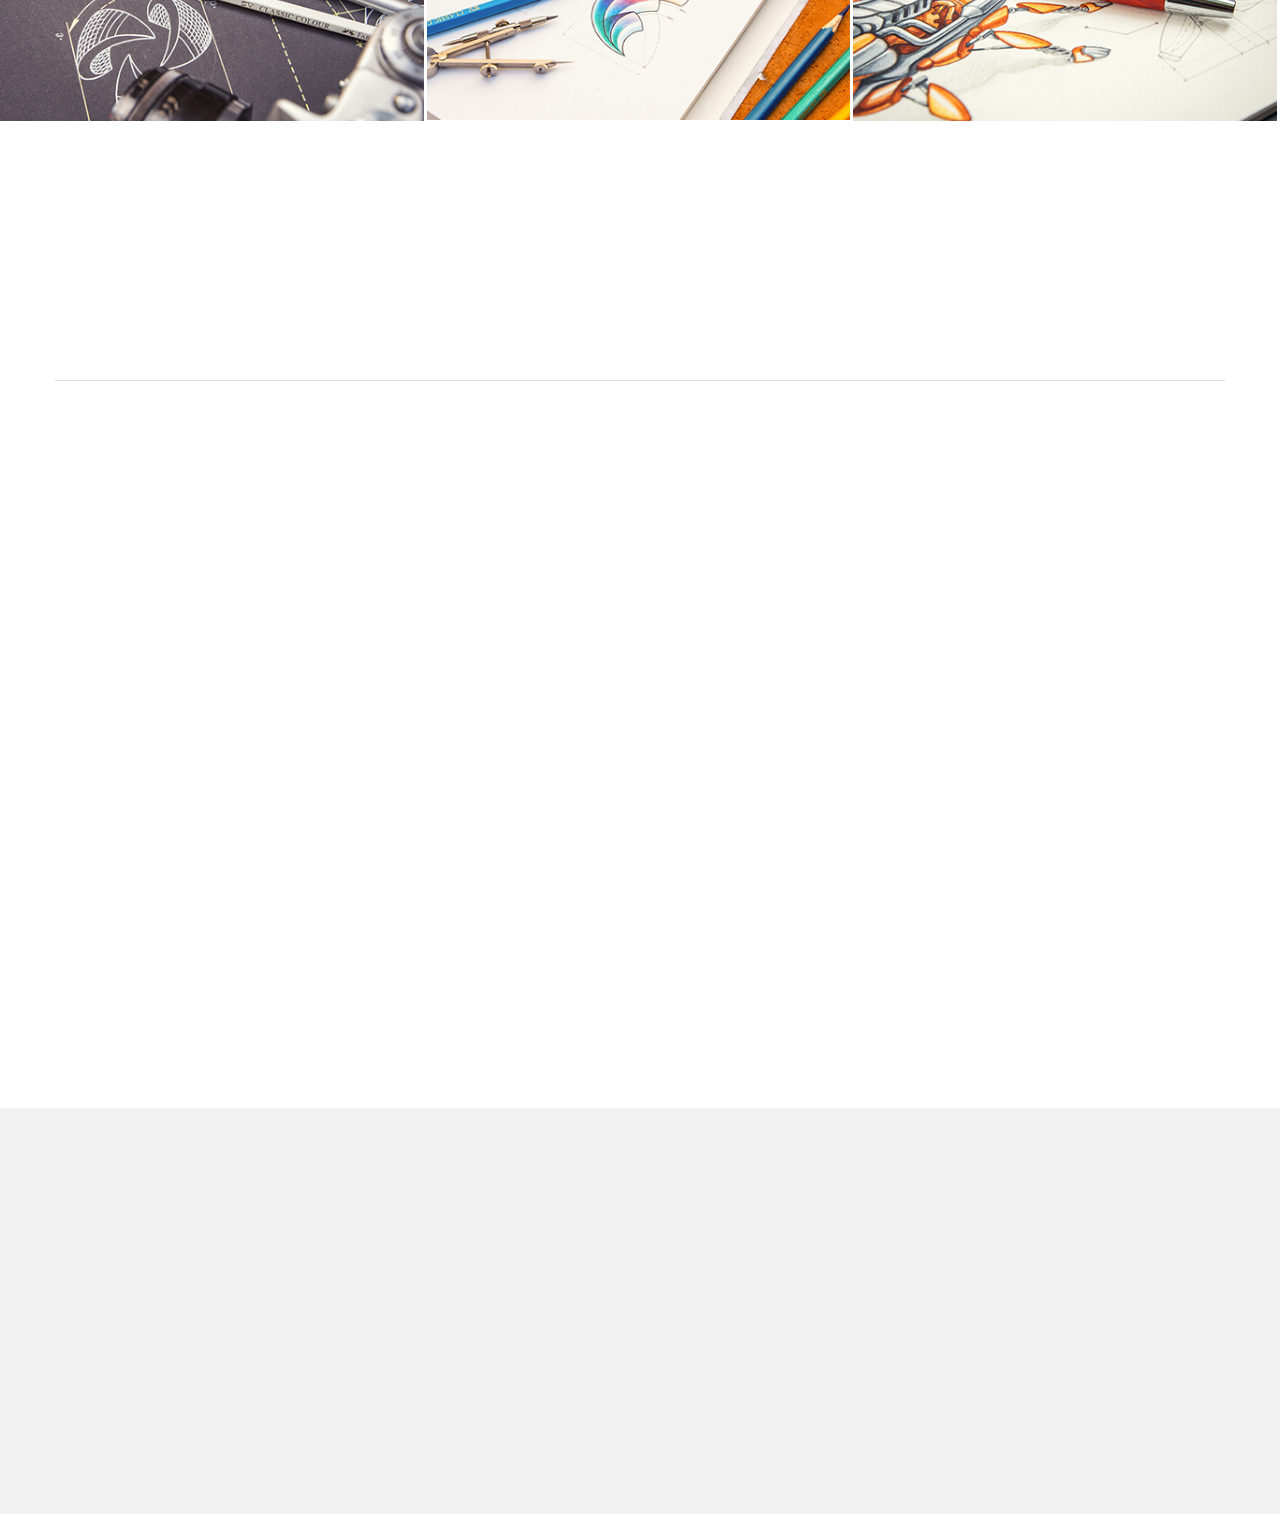
==== commit 59854898: "own logo added" ====
--- a/index.html
+++ b/index.html
@@ -5,7 +5,7 @@
     <meta charset="utf-8">
     <meta http-equiv="X-UA-Compatible" content="IE=edge">
     <meta name="viewport" content="width=device-width, initial-scale=1">
-    <title>BRANDY</title>
+    <title>Md. Emtiaz Zahid</title>
     <!-- Google Font -->
     <link href='http://fonts.googleapis.com/css?family=Dosis:300,400,500,600,700,800' rel='stylesheet' type='text/css'>
     <link href='http://fonts.googleapis.com/css?family=Montserrat:400,700' rel='stylesheet' type='text/css'>
@@ -65,7 +65,7 @@
 	                    <span class="icon-bar"></span>
 	                    <span class="icon-bar"></span>
 	                  </button>
-	                  <a class="navbar-brand" href="#"><img src="images/logo.png" alt=""></a>
+	                  <a class="navbar-brand" href="#"><img src="images/logo.png" alt="logo"></a>
 	                </div>
 
 	                <!-- Collect the nav links, forms, and other content for toggling -->
@@ -86,8 +86,8 @@
 	                <div class="row">
 	                    <div class="col-md-12 text-center">
 	                        <div class="home_text wow fadeInUp animated">
-	                            <h2>it’s abdullah noman</h2>
-	                            <p>a user interface and user experience specialist</p>
+	                            <h2>it’s emtiaz zahid</h2>
+	                            <p>I’m curious, and I enjoy work that challenges me to learn something new and stretch in a different direction.</p>
 	                            <img src="images/shape.png" alt="">                        
 	                        </div>
 	                    </div>
@@ -110,9 +110,17 @@
 
 
     <section class="services" id="SERVICE">
-        <div class="container">
-            <div class="row">
-                <div class="col-md-3 text-center">
+    <div class="container">
+            <div class="row">
+                <div class="col-md-12 text-center">
+                    <div class="about_title">
+                        <h2>I work for</h2>
+                        <img src="images/shape.png" alt="">
+                    </div>
+                </div>
+            </div>
+            <div class="row">
+                <div class="col-md-3 text-center col-md-offset-3">
                     <div class="single_service wow fadeInUp" data-wow-delay="1s">
                         <i class="icon-pencil"></i>
                         <h2>Design</h2>
@@ -126,20 +134,7 @@
                         <p>Excepteur sint occaecat cupidatat non proident, sunt in culpa.</p>
                     </div>
                 </div>
-                <div class="col-md-3 text-center">
-                    <div class="single_service wow fadeInUp" data-wow-delay="3s">
-                        <i class="icon-camera"></i>
-                        <h2>Photography</h2>
-                        <p>Excepteur sint occaecat cupidatat non proident, sunt in culpa.</p>
-                    </div>
-                </div>
-                <div class="col-md-3 text-center">
-                    <div class="single_service wow fadeInUp" data-wow-delay="4s">
-                        <i class="icon-magnifying-glass"></i>
-                        <h2>Seo</h2>
-                        <p>Excepteur sint occaecat cupidatat non proident, sunt in culpa.</p>
-                    </div>
-                </div>
+            
             </div>            
         </div>
     </section>
@@ -148,7 +143,7 @@
             <div class="row">
                 <div class="col-md-12 text-center">
                     <div class="about_title">
-                        <h2>About Me</h2>
+                        <h2>Professional skills</h2>
                         <img src="images/shape.png" alt="">
                     </div>
                 </div>
@@ -158,34 +153,50 @@
             <div class="row">
                 <div class="col-md-4  wow fadeInLeft animated">
                     <div class="single_progress_bar">
-                        <h2>DESIGN - 90%</h2>
-                        <div class="progress">
-                          <div class="progress-bar" role="progressbar" aria-valuenow="60" aria-valuemin="0" aria-valuemax="100" style="width: 90%;">
-                            <span class="sr-only">60% Complete</span>
+                        <h2>ASP.NET - 65%</h2>
+                        <div class="progress">
+                          <div class="progress-bar" role="progressbar" aria-valuenow="65" aria-valuemin="0" aria-valuemax="100" style="width: 65%;">
+                            <span class="sr-only">65% Complete</span>
                           </div>
                         </div>
                     </div>
                     <div class="single_progress_bar">
-                        <h2>DEVELOPMENT - 60%</h2>
-                        <div class="progress">
-                          <div class="progress-bar" role="progressbar" aria-valuenow="60" aria-valuemin="0" aria-valuemax="100" style="width: 60%;">
-                            <span class="sr-only">60% Complete</span>
+                        <h2>PHP - 45%</h2>
+                        <div class="progress">
+                          <div class="progress-bar" role="progressbar" aria-valuenow="45" aria-valuemin="0" aria-valuemax="100" style="width: 45%;">
+                            <span class="sr-only">45% Complete</span>
                           </div>
                         </div>
                     </div>
                     <div class="single_progress_bar">
-                        <h2>MARKETING - 75%</h2>
-                        <div class="progress">
-                          <div class="progress-bar" role="progressbar" aria-valuenow="60" aria-valuemin="0" aria-valuemax="100" style="width: 75%;">
-                            <span class="sr-only">60% Complete</span>
+                        <h2>Javascript - 25%</h2>
+                        <div class="progress">
+                          <div class="progress-bar" role="progressbar" aria-valuenow="25" aria-valuemin="0" aria-valuemax="100" style="width: 25%;">
+                            <span class="sr-only">25% Complete</span>
                           </div>
                         </div>
                     </div>
                     <div class="single_progress_bar">
-                        <h2>SEO - 95%</h2>
-                        <div class="progress">
-                          <div class="progress-bar" role="progressbar" aria-valuenow="60" aria-valuemin="0" aria-valuemax="100" style="width: 95%;">
-                            <span class="sr-only">60% Complete</span>
+                        <h2>MySQL - 40%</h2>
+                        <div class="progress">
+                          <div class="progress-bar" role="progressbar" aria-valuenow="40" aria-valuemin="0" aria-valuemax="100" style="width: 40%;">
+                            <span class="sr-only">40% Complete</span>
+                          </div>
+                        </div>
+                    </div>
+                      <div class="single_progress_bar">
+                        <h2>HTML/CSS/Bootstrap - 70%</h2>
+                        <div class="progress">
+                          <div class="progress-bar" role="progressbar" aria-valuenow="65" aria-valuemin="0" aria-valuemax="100" style="width: 65%;">
+                            <span class="sr-only">65% Complete</span>
+                          </div>
+                        </div>
+                    </div>
+                     <div class="single_progress_bar">
+                        <h2>Linux - 30%</h2>
+                        <div class="progress">
+                          <div class="progress-bar" role="progressbar" aria-valuenow="30" aria-valuemin="0" aria-valuemax="100" style="width: 30%;">
+                            <span class="sr-only">30% Complete</span>
                           </div>
                         </div>
                     </div>
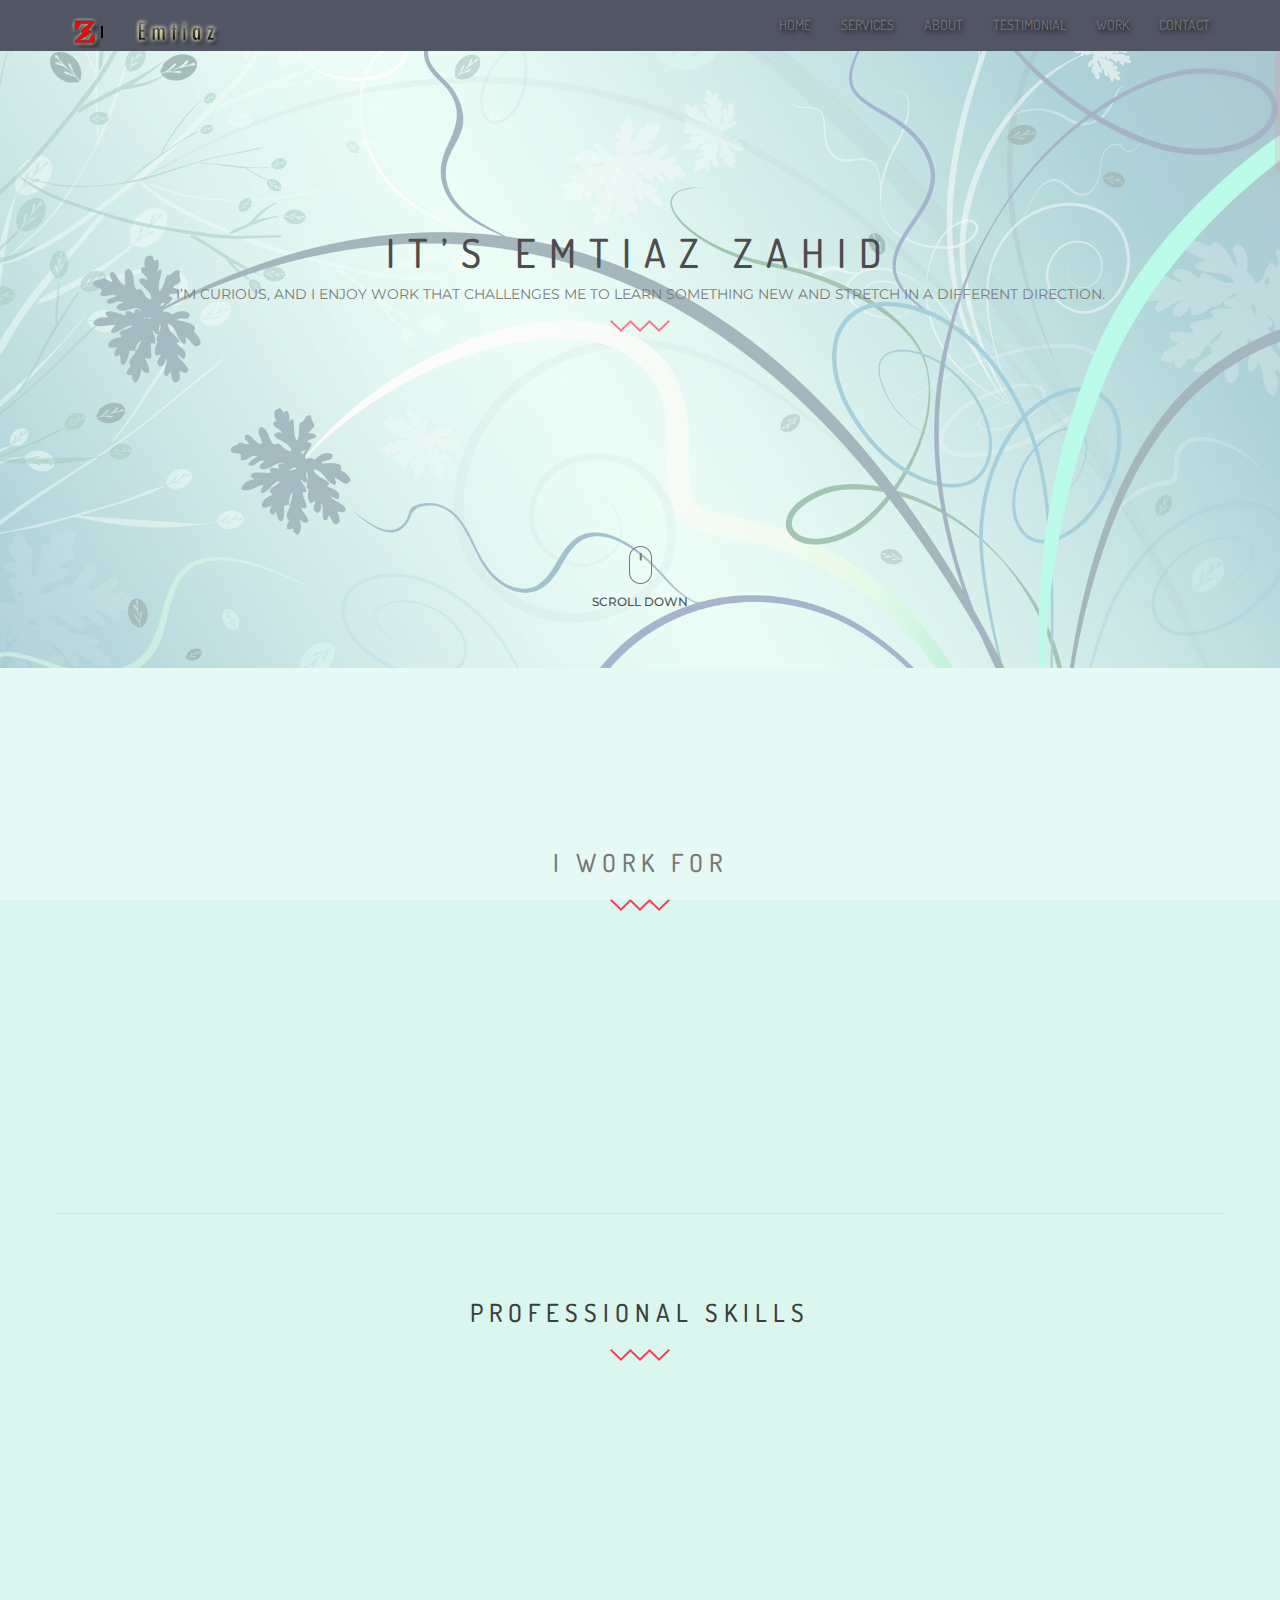
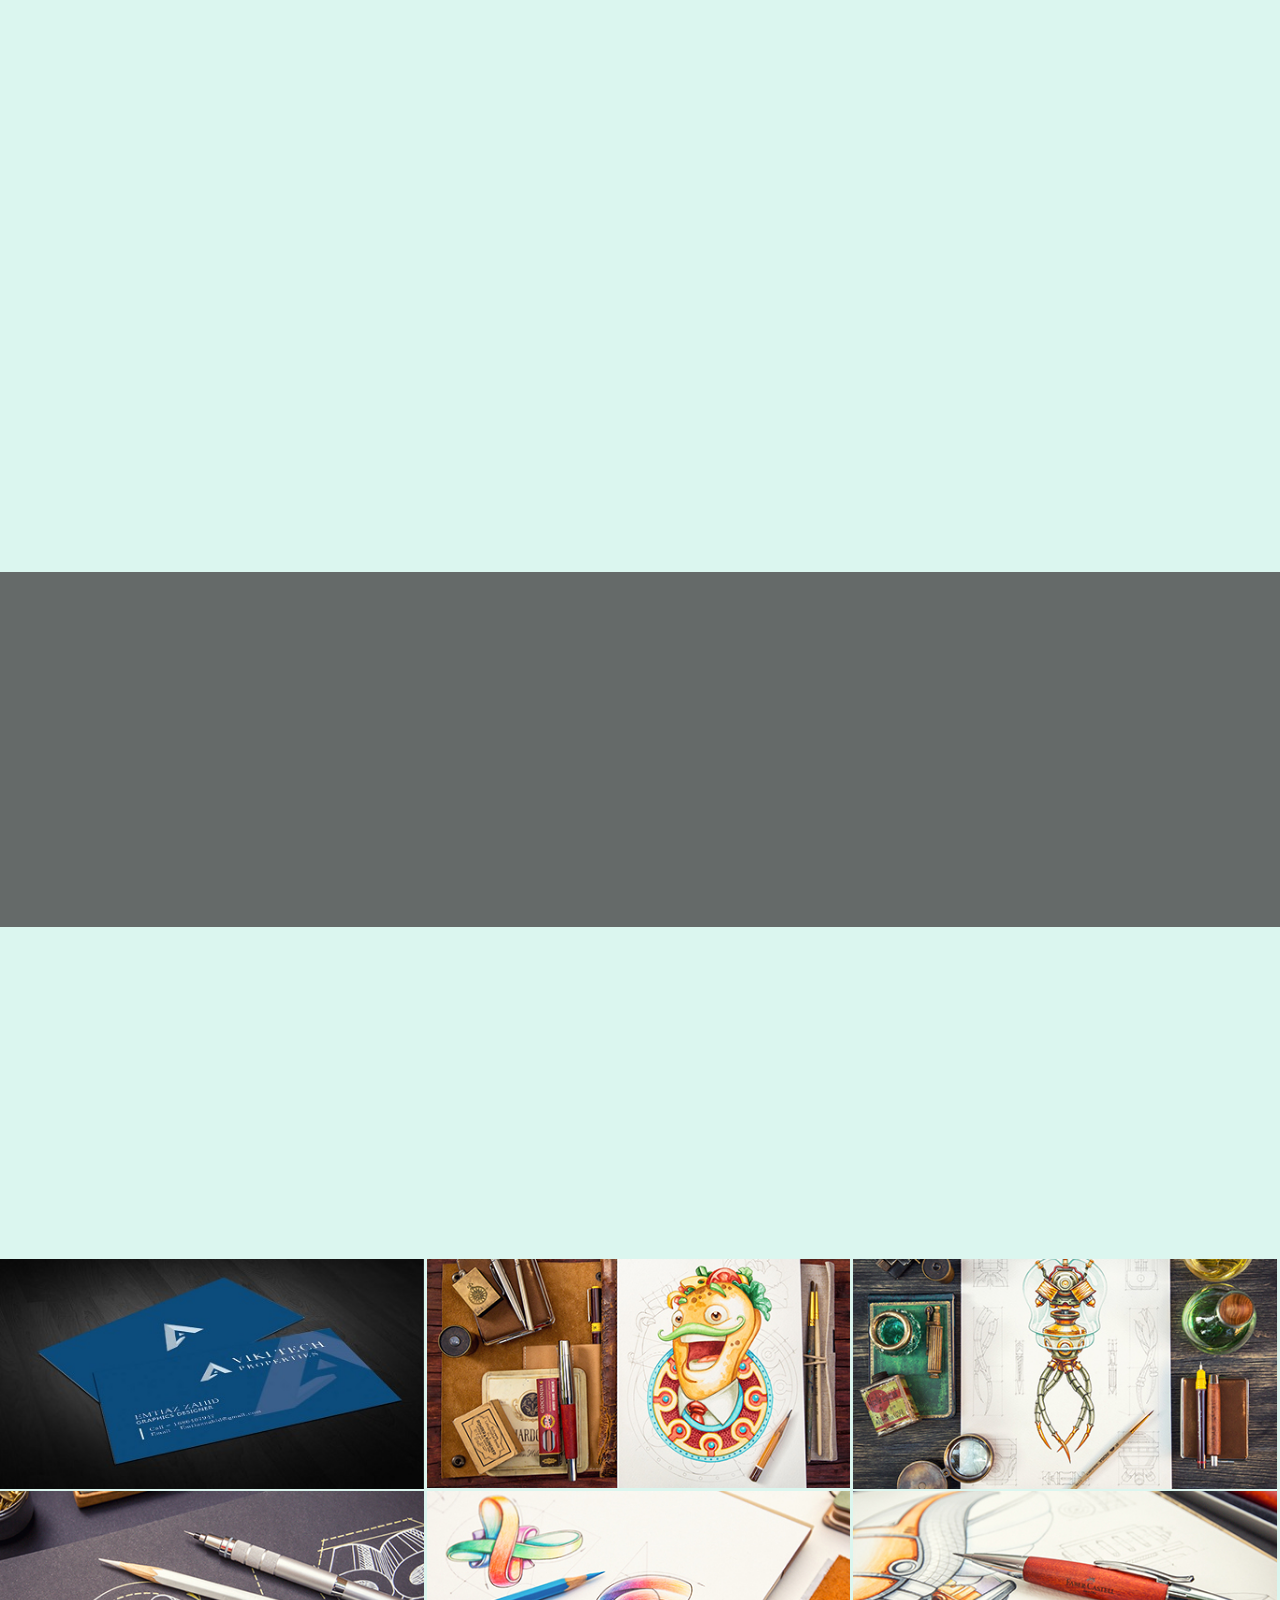
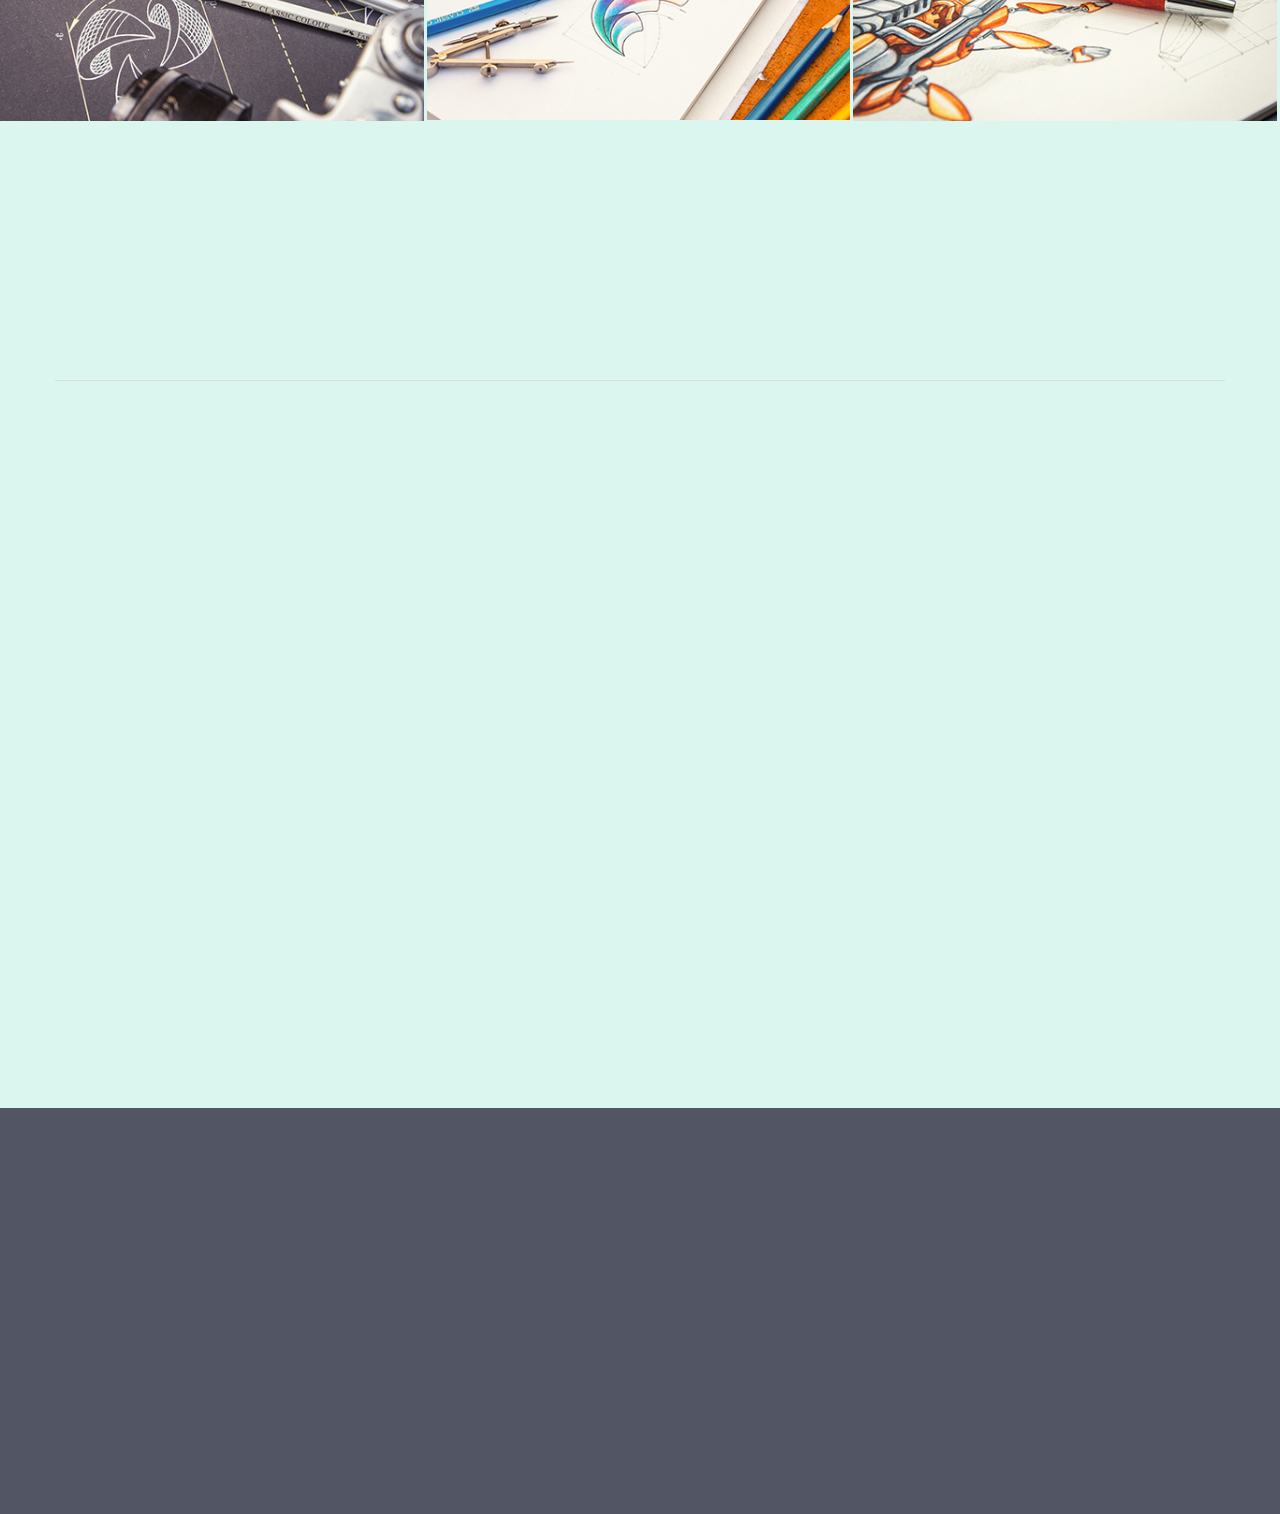
==== commit ff619670: "Changed color, Footer Changed and some text" ====
--- a/index.html
+++ b/index.html
@@ -44,7 +44,7 @@
 	<![endif]-->
 </head>
 
-<body>
+<body style="background-color:#DBF6EF;">
                 <!-- Preloader -->
                 <div id="preloader">
                     <div id="status">&nbsp;</div>
@@ -53,9 +53,9 @@
 
 
 
-    <header id="HOME" style="background-position: 50% -125px;">
+    <header id="HOME" style="background-position: 50% -125px;" >
 	        <div class="section_overlay">
-	            <nav class="navbar navbar-default navbar-fixed-top">
+	            <nav class="navbar navbar-default navbar-fixed-top" style="background-color:#525564;">
 	              <div class="container">
 	                <!-- Brand and toggle get grouped for better mobile display -->
 	                <div class="navbar-header">
@@ -241,22 +241,22 @@
 	                            <div class="col-md-4">
 	                                <div class="single_count">
 	                                    <i class="icon-toolbox"></i>
-	                                    <h3>300</h3>
-	                                    <p>Project Done</p>
+	                                    <h3>Gaming</h3>
+	                                    <p>In my free Times</p>
 	                                </div>
 	                            </div>
 	                            <div class="col-md-4">
 	                                <div class="single_count">
 	                                    <i class="icon-clock"></i>
-	                                    <h3>1700+</h3>
-	                                    <p>Hours Worked</p>
+	                                    <h3>Coding</h3>
+	                                    <p>In my work Times</p>
 	                                </div>                            
 	                            </div>
 	                            <div class="col-md-4">
 	                                <div class="single_count">
 	                                    <i class="icon-trophy"></i>
-	                                    <h3>37</h3>
-	                                    <p>Awards Won</p>
+	                                    <h3>Movies</h3>
+	                                    <p>In relax Time</p>
 	                                </div>                            
 	                            </div>
 	                        </div>
@@ -290,8 +290,8 @@
                         <img src="images/w1.jpg" alt="">
                         <div class="image_overlay">
                             <a href="">View Full Project</a>
-                            <h2>drawing</h2>
-                            <h4>with pencil colors</h4>
+                            <h2>Visiting Card Design</h2>
+                            <h4>with Photoshop cs6</h4>
                         </div>
                     </div>
                 </div>
@@ -387,15 +387,15 @@
                 <div class="col-md-3  wow fadeInLeft animated">
                     <div class="single_contact_info">
                         <h2>Call Me</h2>
-                        <p>+88 00 123 456 01</p>
+                        <p>+88 01 686407947</p>
                     </div>
                     <div class="single_contact_info">
                         <h2>Email Me</h2>
-                        <p>Hello@abdullahnoman.com</p>
+                        <p>emtiazzahid@gmail.com</p>
                     </div>
                     <div class="single_contact_info">
                         <h2>Address</h2>
-                        <p>216 Street Address, Barisal, BD</p>
+                        <p>Mirpur, Dhaka, BD</p>
                     </div>
                 </div>
                 <div class="col-md-9  wow fadeInRight animated">
@@ -428,7 +428,7 @@
 
 
 
-<footer>
+<footer style="background-color:#525564;">
     <div class="container">
         <div class="container">
             <div class="row">
@@ -445,11 +445,11 @@
                     <div class="social">
                         <h2>Follow Me on Here</h2>
                         <ul class="icon_list">
-                            <li><a href="http://www.facebook.com/abdullah.noman99"target="_blank"><i class="fa fa-facebook"></i></a></li>
-                            <li><a href="http://www.twitter.com/absconderm"target="_blank"><i class="fa fa-twitter"></i></a></li>
+                            <li><a href="http://www.github.com/emtiazzahid"><i class="fa fa-github"></i></a></li>
+                            <li><a href="http://www.twitter.com/emtiazzahid"target="_blank"><i class="fa fa-twitter"></i></a></li>
                             <li><a href=""><i class="fa fa-google-plus"></i></a></li>
-                            <li><a href=""><i class="fa fa-linkedin"></i></a></li>
-                            <li><a href="http://www.dribbble.com/abdullahnoman"target="_blank"><i class="fa fa-dribbble"></i></a></li>
+                            <li><a href="http://www.facebook.com/emtiazzahid"target="_blank"><i class="fa fa-facebook"></i></a></li>
+                            <li><a href="http://www.dribbble.com/emtiazzahid"target="_blank"><i class="fa fa-dribbble"></i></a></li>
                         </ul>
                     </div>
                 </div>
@@ -459,7 +459,7 @@
             <div class="row">
                 <div class="col-md-12 text-center">
                     <div class="copyright_text   wow fadeInUp animated">
-                        <p>&copy; brandy 2015.All Right Reserved By <a href="http://www.themeforest.net/user/thecodecafe"target="_blank">Code Cafe Team</a></p>
+                        <p>&copy; 2015.All Right Reserved By <a href="#######"target="_blank">#####</a></p>
                         <p>Made with love for creative people.</p>
                     </div>
                 </div>
--- a/css/style.css
+++ b/css/style.css
@@ -7,6 +7,8 @@
 a{
 	font-family: 'Dosis', sans-serif;
 	text-decoration: none;
+	text-shadow: 1px 2px 5px #000;
+	color: #000;
 }
 h1, h2, h3, h4, h5, h6{
 	font-family: 'Dosis', sans-serif;
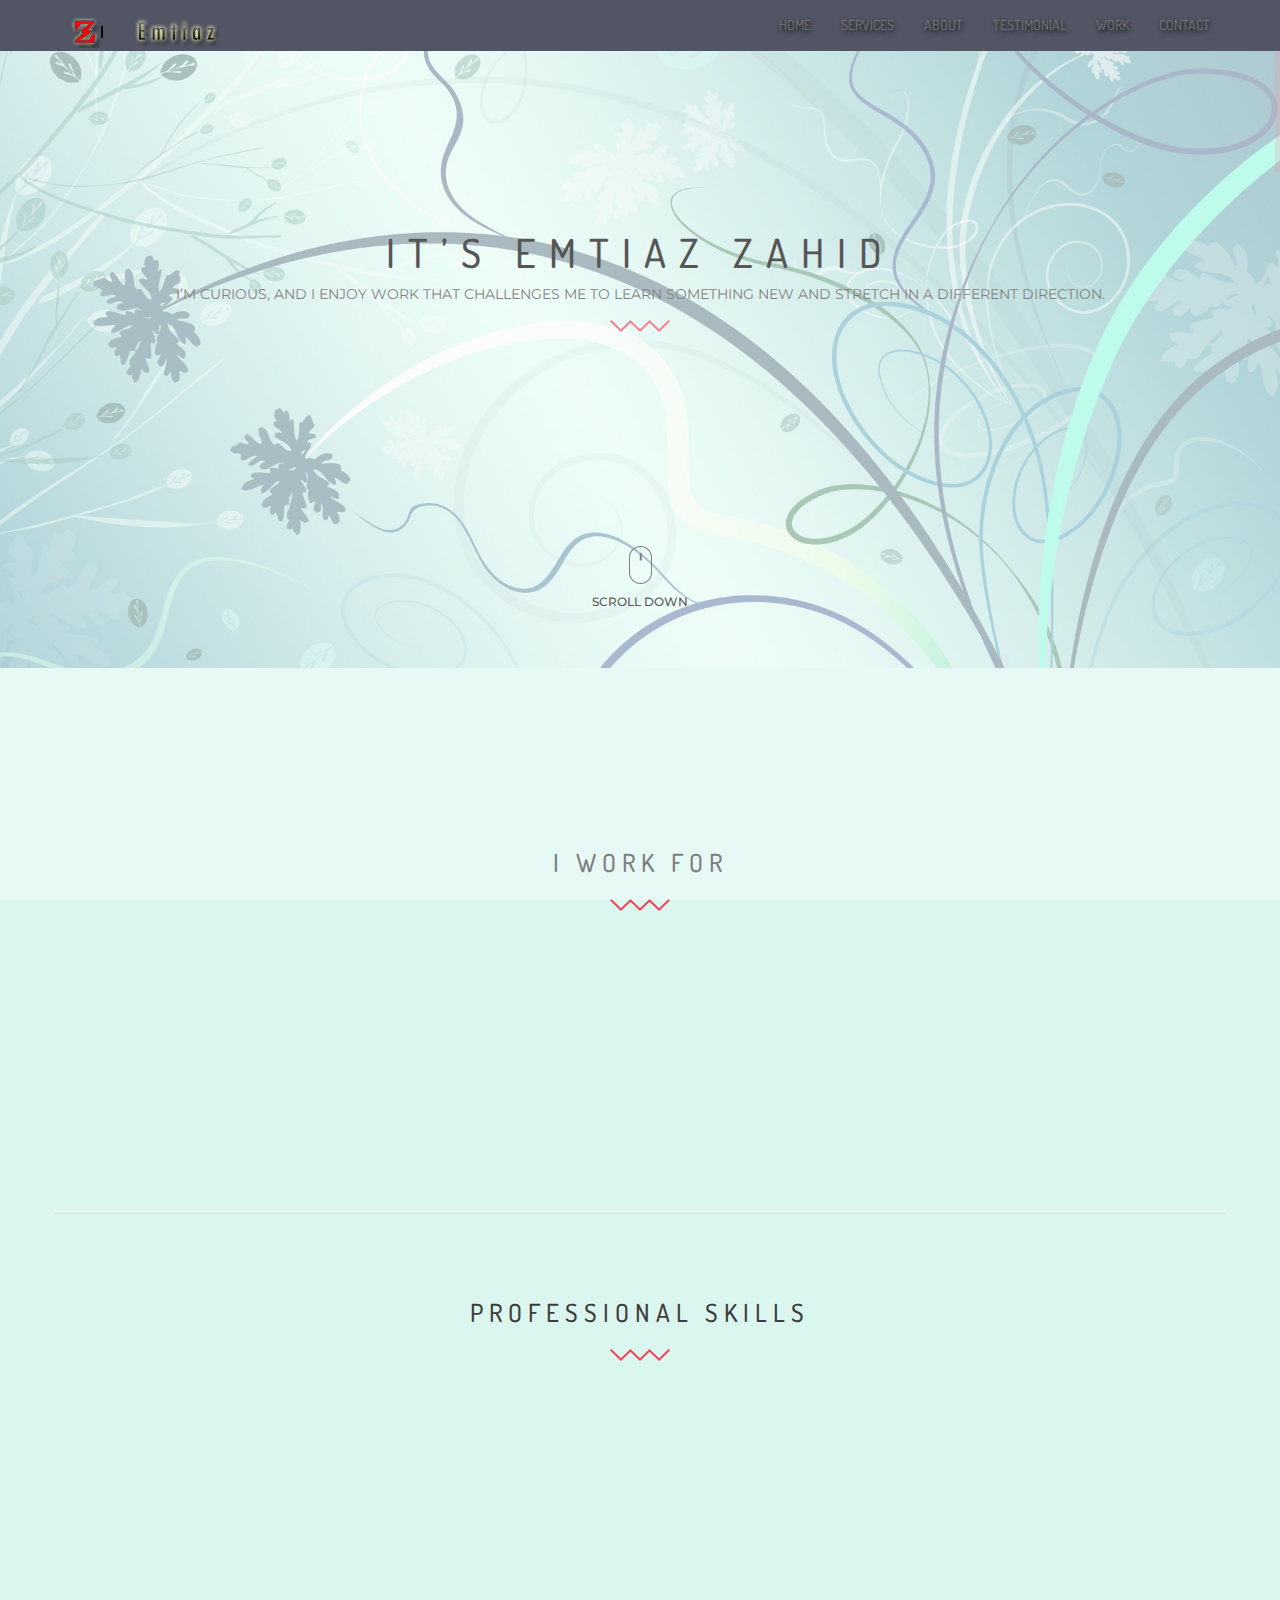
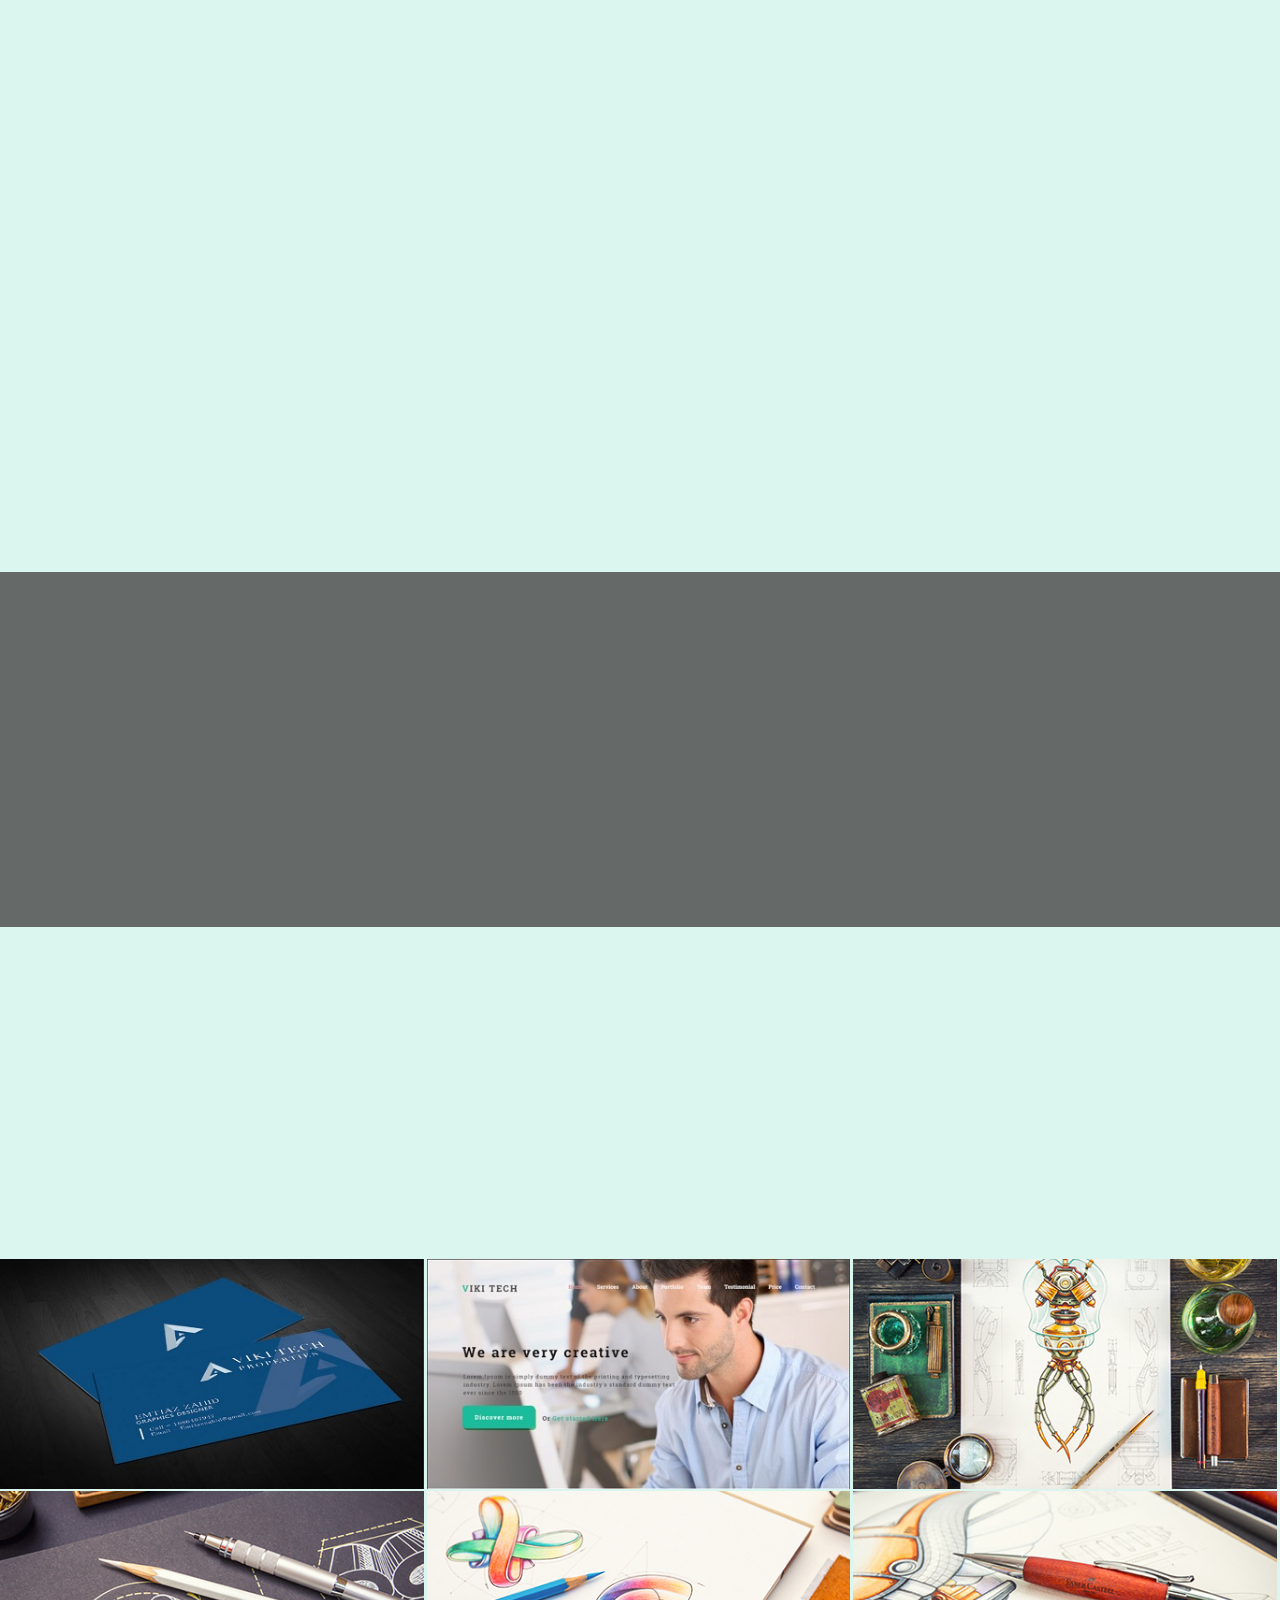
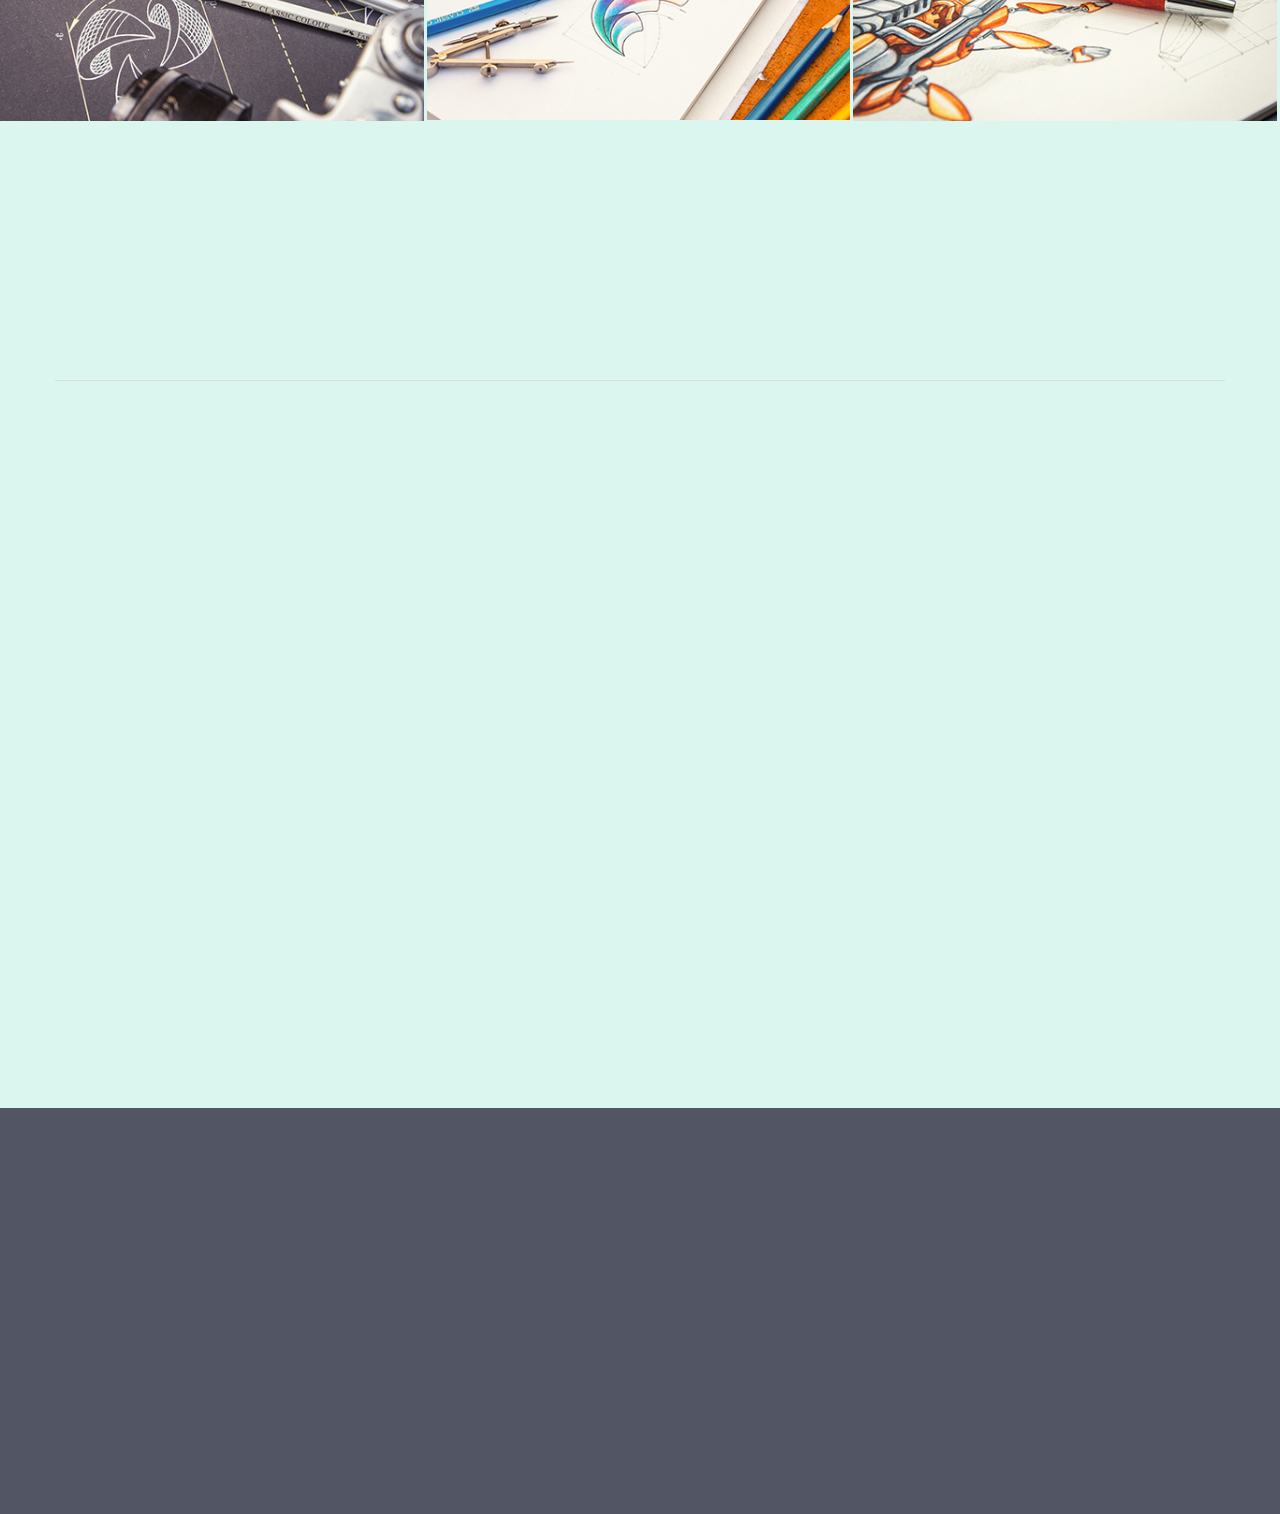
==== commit 96a08c06: "title icon added, project sub pages sample added" ====
--- a/index.html
+++ b/index.html
@@ -6,6 +6,7 @@
     <meta http-equiv="X-UA-Compatible" content="IE=edge">
     <meta name="viewport" content="width=device-width, initial-scale=1">
     <title>Md. Emtiaz Zahid</title>
+    <link rel="shortcut icon" href="images/z.png"  type="image/png"/>
     <!-- Google Font -->
     <link href='http://fonts.googleapis.com/css?family=Dosis:300,400,500,600,700,800' rel='stylesheet' type='text/css'>
     <link href='http://fonts.googleapis.com/css?family=Montserrat:400,700' rel='stylesheet' type='text/css'>
@@ -289,7 +290,7 @@
                     <div class="single_image">
                         <img src="images/w1.jpg" alt="">
                         <div class="image_overlay">
-                            <a href="">View Full Project</a>
+                            <a href="projects/project1.html">View Full Project</a>
                             <h2>Visiting Card Design</h2>
                             <h4>with Photoshop cs6</h4>
                         </div>
@@ -300,8 +301,8 @@
                         <img src="images/w2.jpg" alt="">
                         <div class="image_overlay">
                             <a href="">View Full Project</a>
-                            <h2>drawing</h2>
-                            <h4>with pencil colors</h4>
+                            <h2>PSD Design</h2>
+                            <h4>with Photoshop cs6</h4>
                         </div>                        
                     </div>
                 </div>
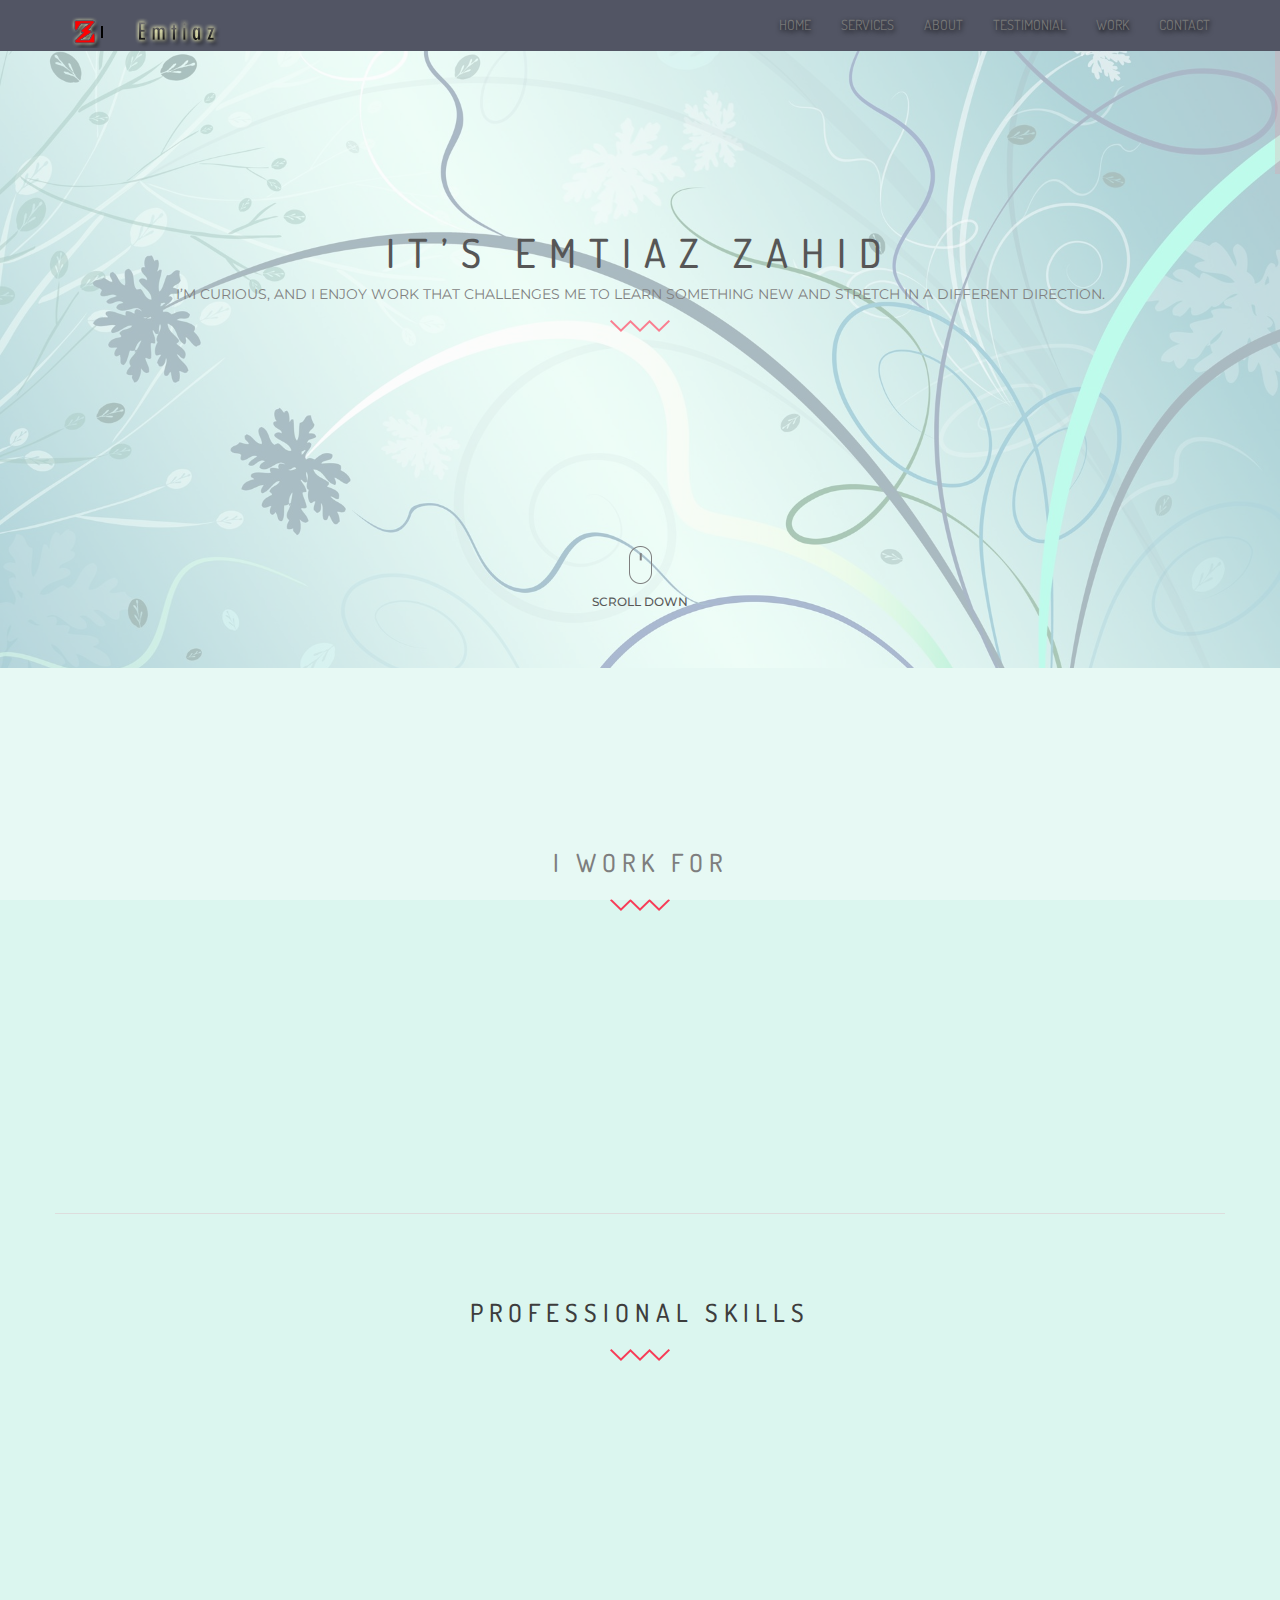
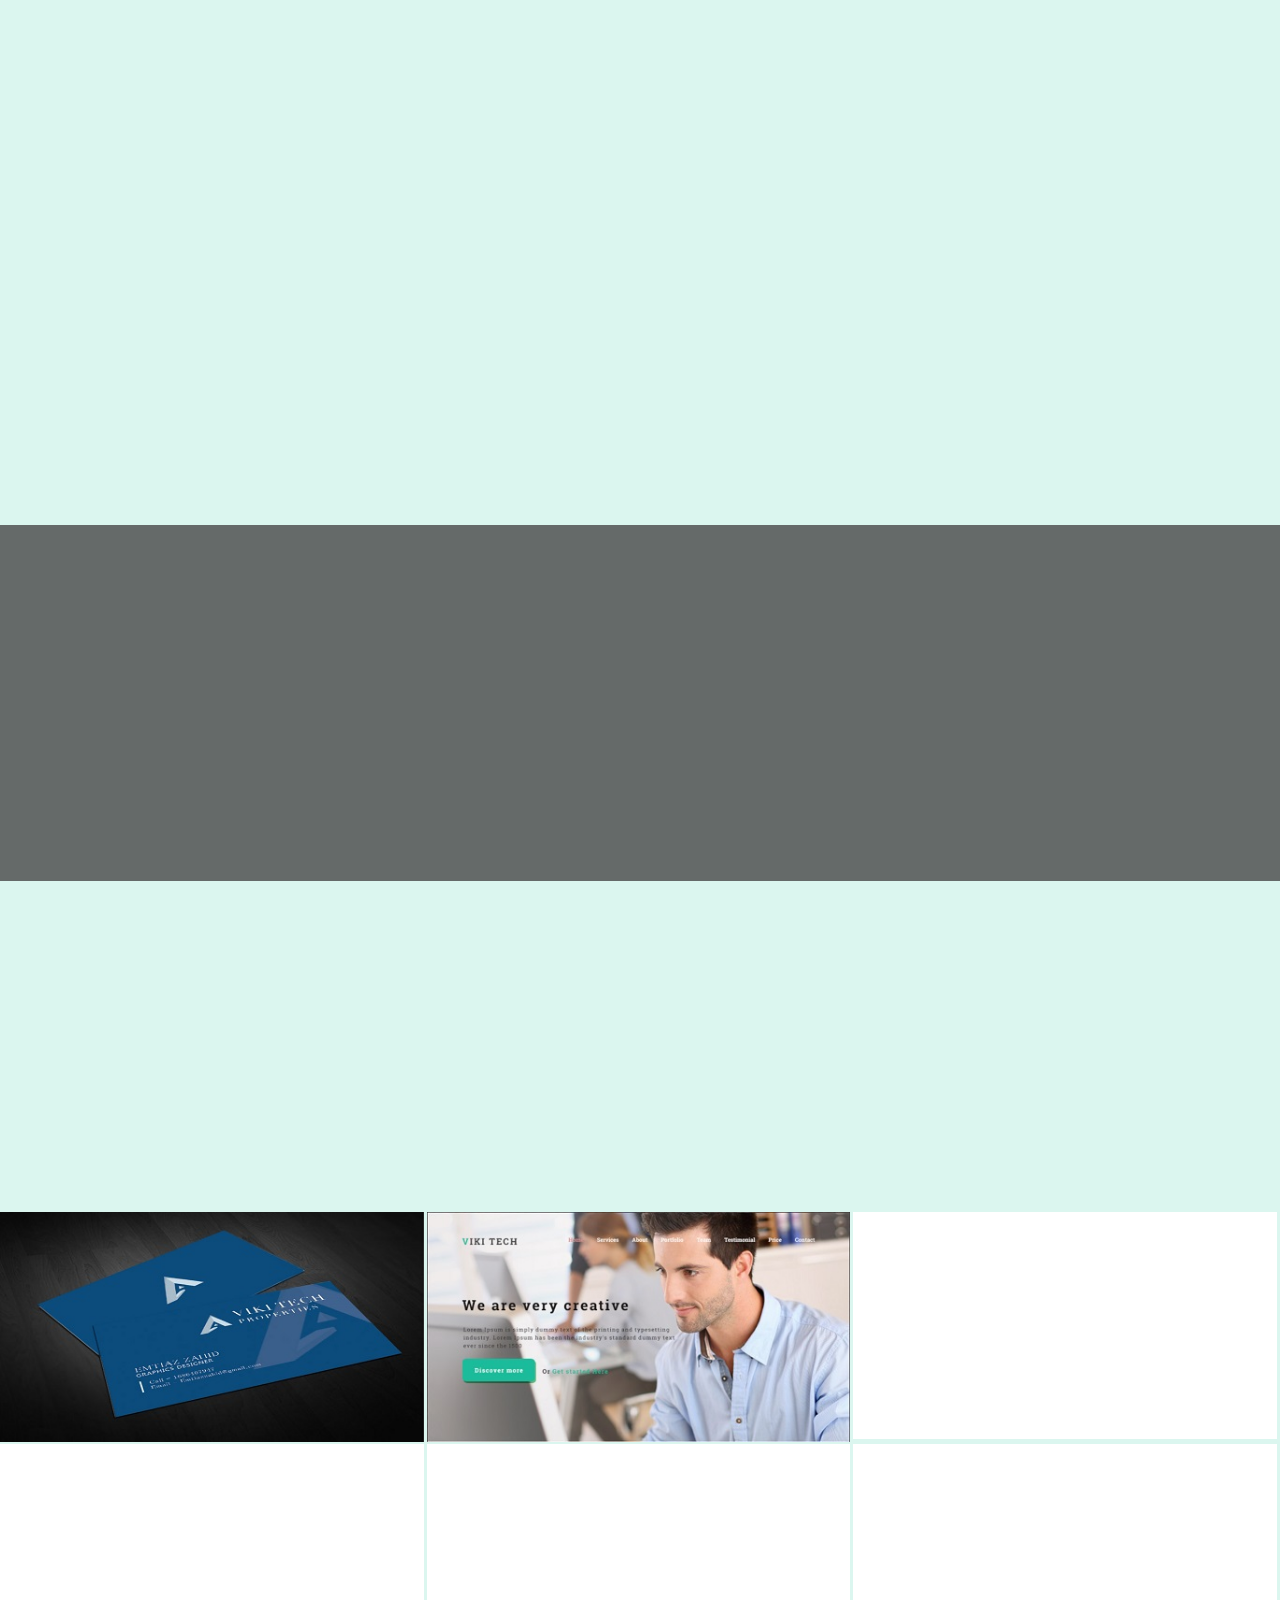
==== commit 15a19c49: "updating some pictures and index page" ====
--- a/index.html
+++ b/index.html
@@ -154,14 +154,6 @@
             <div class="row">
                 <div class="col-md-4  wow fadeInLeft animated">
                     <div class="single_progress_bar">
-                        <h2>ASP.NET - 65%</h2>
-                        <div class="progress">
-                          <div class="progress-bar" role="progressbar" aria-valuenow="65" aria-valuemin="0" aria-valuemax="100" style="width: 65%;">
-                            <span class="sr-only">65% Complete</span>
-                          </div>
-                        </div>
-                    </div>
-                    <div class="single_progress_bar">
                         <h2>PHP - 45%</h2>
                         <div class="progress">
                           <div class="progress-bar" role="progressbar" aria-valuenow="45" aria-valuemin="0" aria-valuemax="100" style="width: 45%;">
@@ -221,11 +213,11 @@
             <div class="owl-carousel">
                 <div class="single_testimonial text-center wow fadeInUp animated">
                     <p>Nemo enim ipsam voluptatem quia voluptas sit aspernatur aut odit aut fugit, sed quia consequuntur magni dolores<br/> eos qui ratione voluptatem sequi nesciunt.</p>
-                    <h4>-JOHN DOE</h4>
+                    <h4>-lorem lorem :P</h4>
                 </div>
                 <div class="single_testimonial text-center">
                     <p>Neque porro quisquam est, qui dolorem ipsum quia dolor sit amet, consectetur, adipisci velit, sed quia non numquam eius<br/> modi tempora incidunt ut labore et dolore magnam aliquam quaerat voluptatem.</p>
-                    <h4>-JOHN SMITH</h4>
+                    <h4>-lorem lorem :P</h4>
                 </div>
             </div>            
         </div>
@@ -311,8 +303,8 @@
                         <img src="images/w3.jpg" alt="">
                         <div class="image_overlay">
                             <a href="">View Full Project</a>
-                            <h2>drawing</h2>
-                            <h4>with pencil colors</h4>
+                            <h2>Working</h2>
+                            <h4>with php</h4>
                         </div>                        
                     </div>
                 </div>
@@ -323,8 +315,8 @@
                         <img src="images/w4.jpg" alt="">
                         <div class="image_overlay">
                             <a href="">View Full Project</a>
-                            <h2>drawing</h2>
-                            <h4>with pencil colors</h4>
+                            <h2>Working</h2>
+                            <h4>with php</h4>
                         </div>                        
                     </div>
                 </div>
@@ -333,8 +325,8 @@
                         <img src="images/w5.jpg" alt="">
                         <div class="image_overlay">
                             <a href="">View Full Project</a>
-                            <h2>drawing</h2>
-                            <h4>with pencil colors</h4>
+                            <h2>Working</h2>
+                            <h4>with php</h4>
                         </div>                        
                     </div>
                 </div>
@@ -343,8 +335,8 @@
                         <img src="images/w6.jpg" alt="">
                         <div class="image_overlay">
                             <a href="">View Full Project</a>
-                            <h2>drawing</h2>
-                            <h4>with pencil colors</h4>
+                            <h2>Working</h2>
+                            <h4>with php</h4>
                         </div>                        
                     </div>
                 </div>
